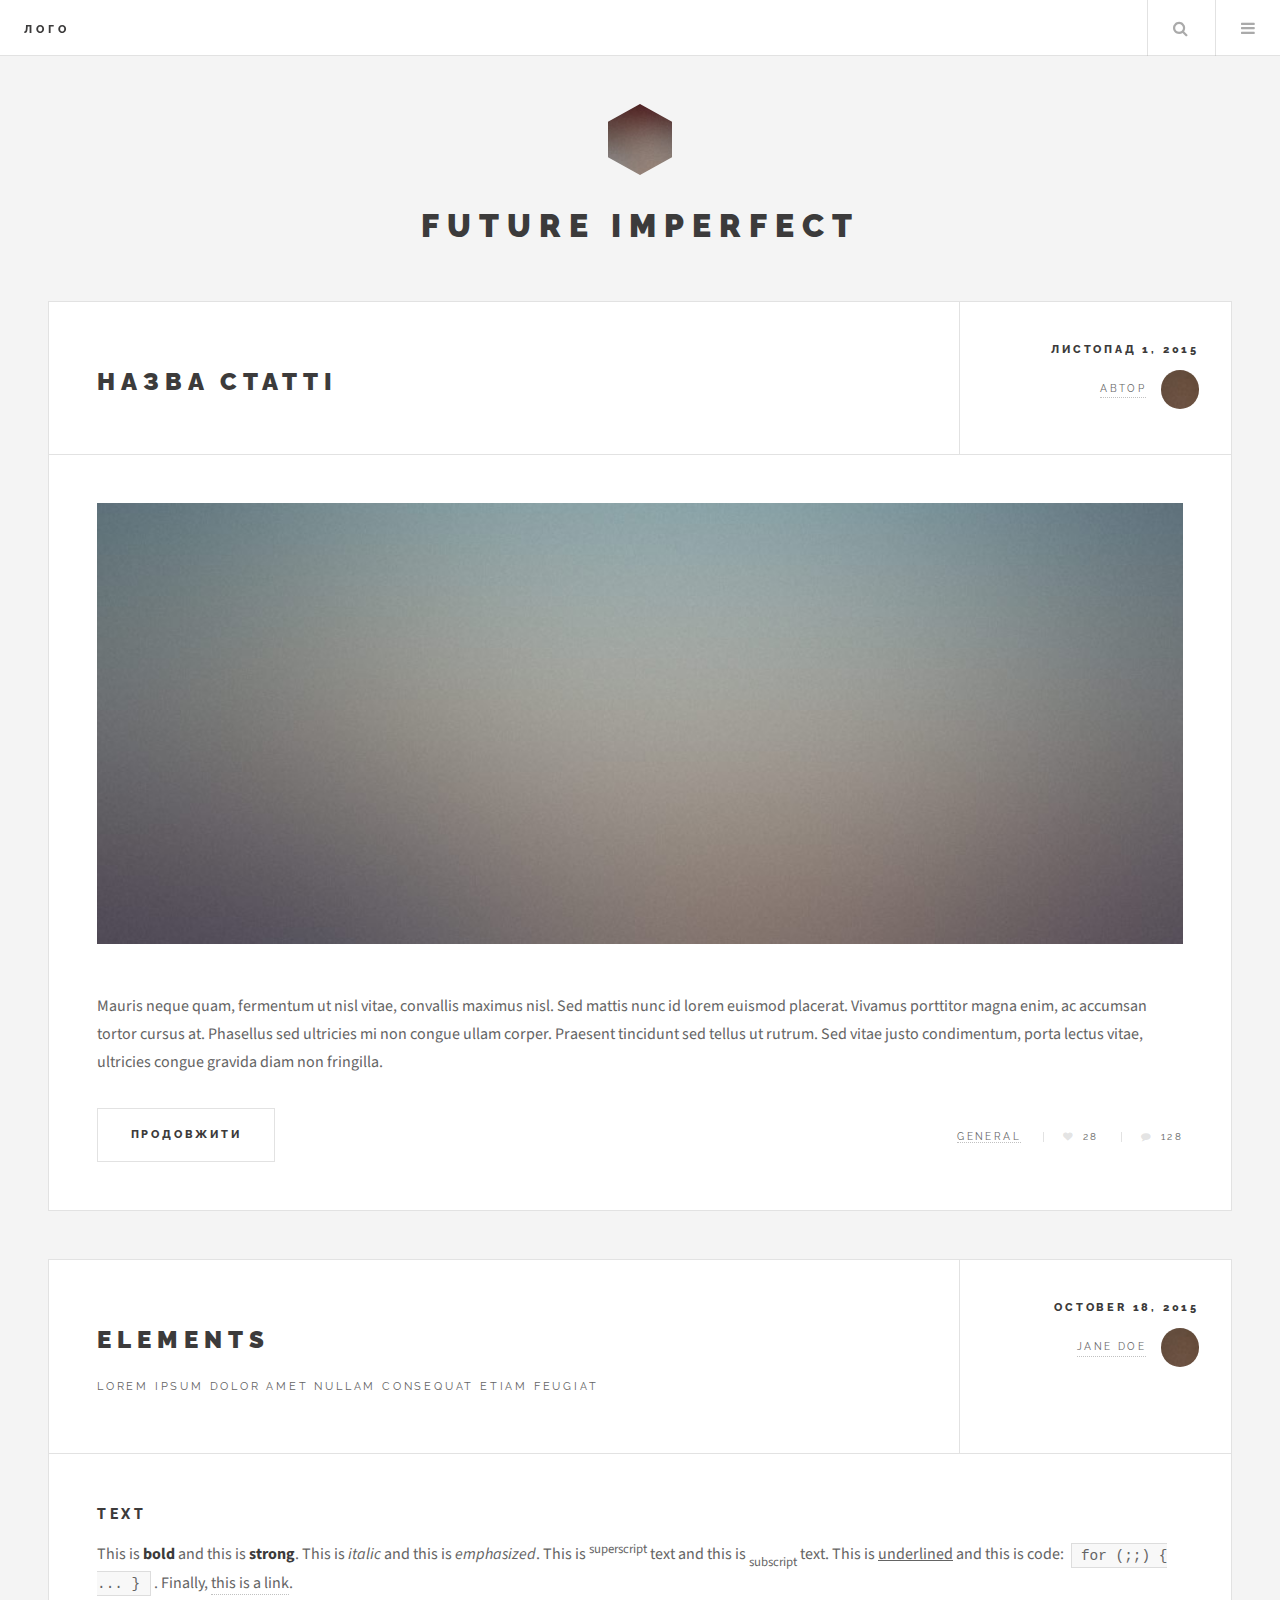
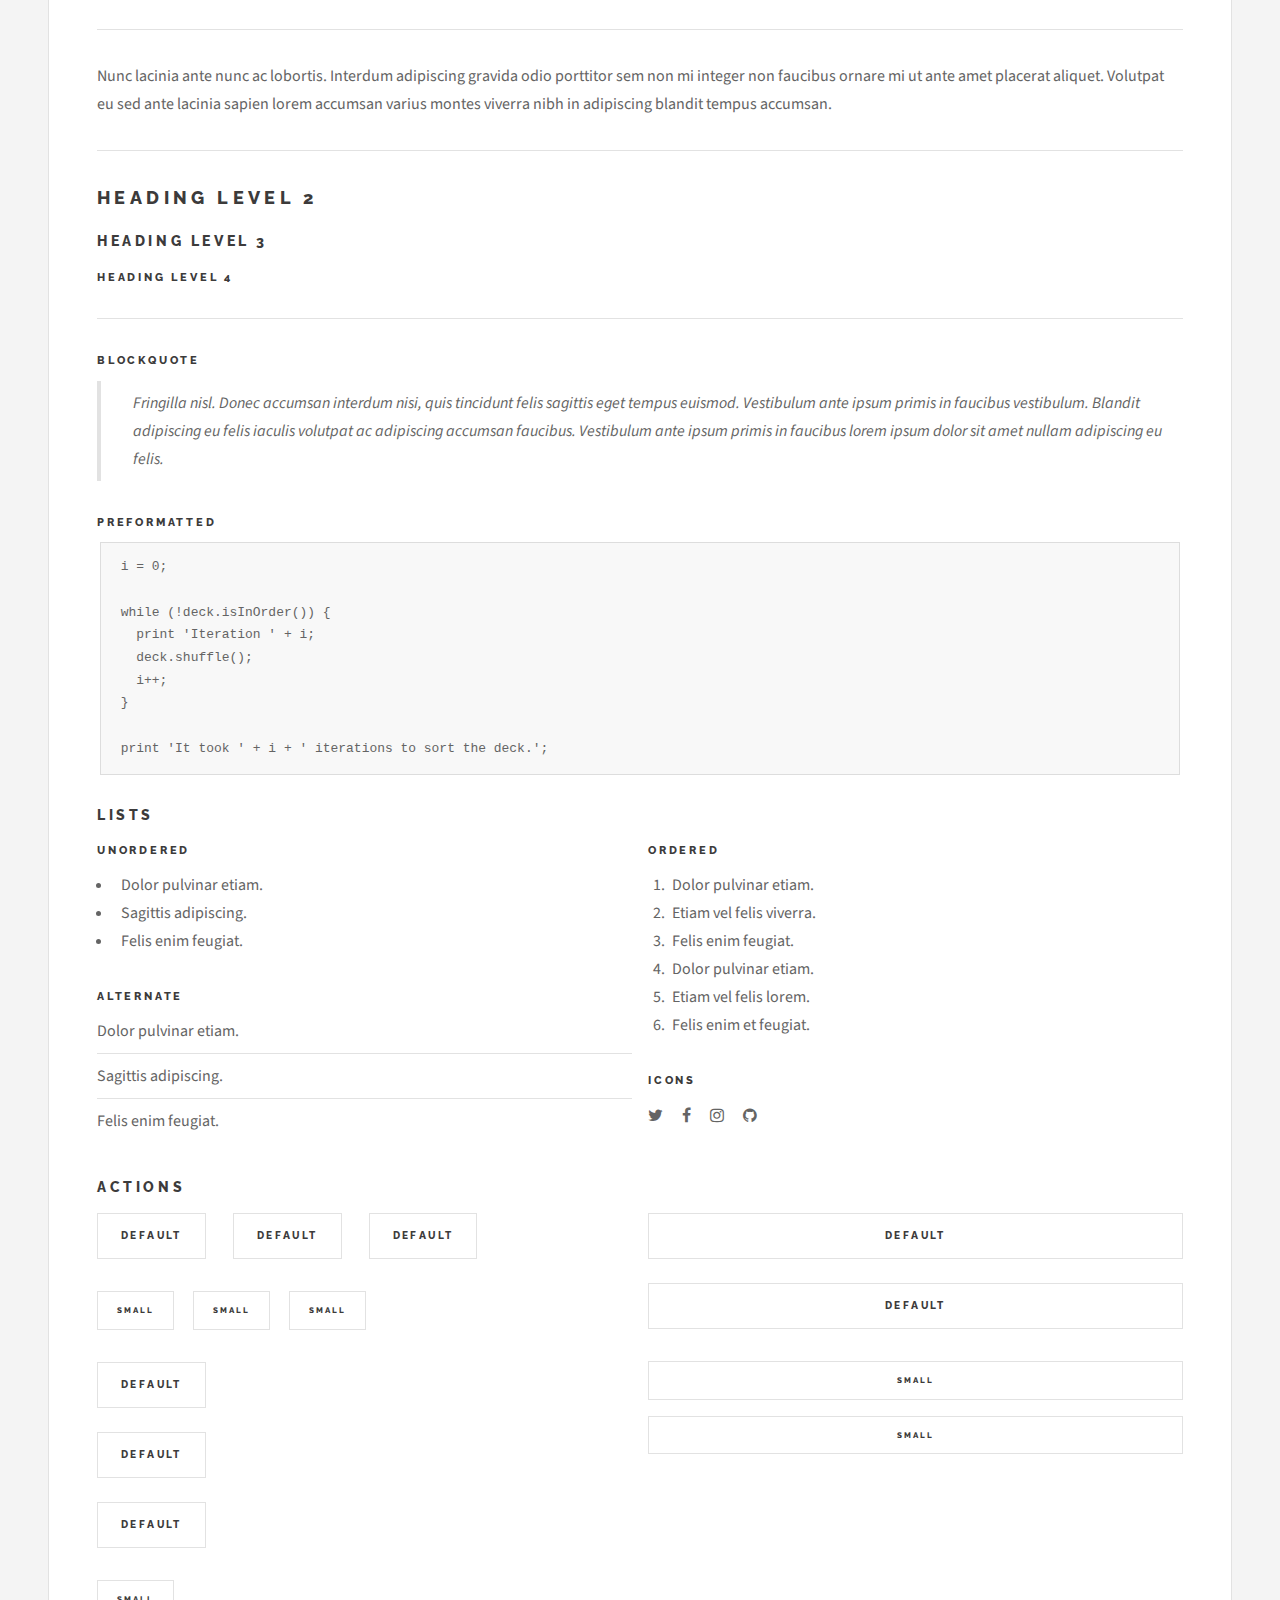
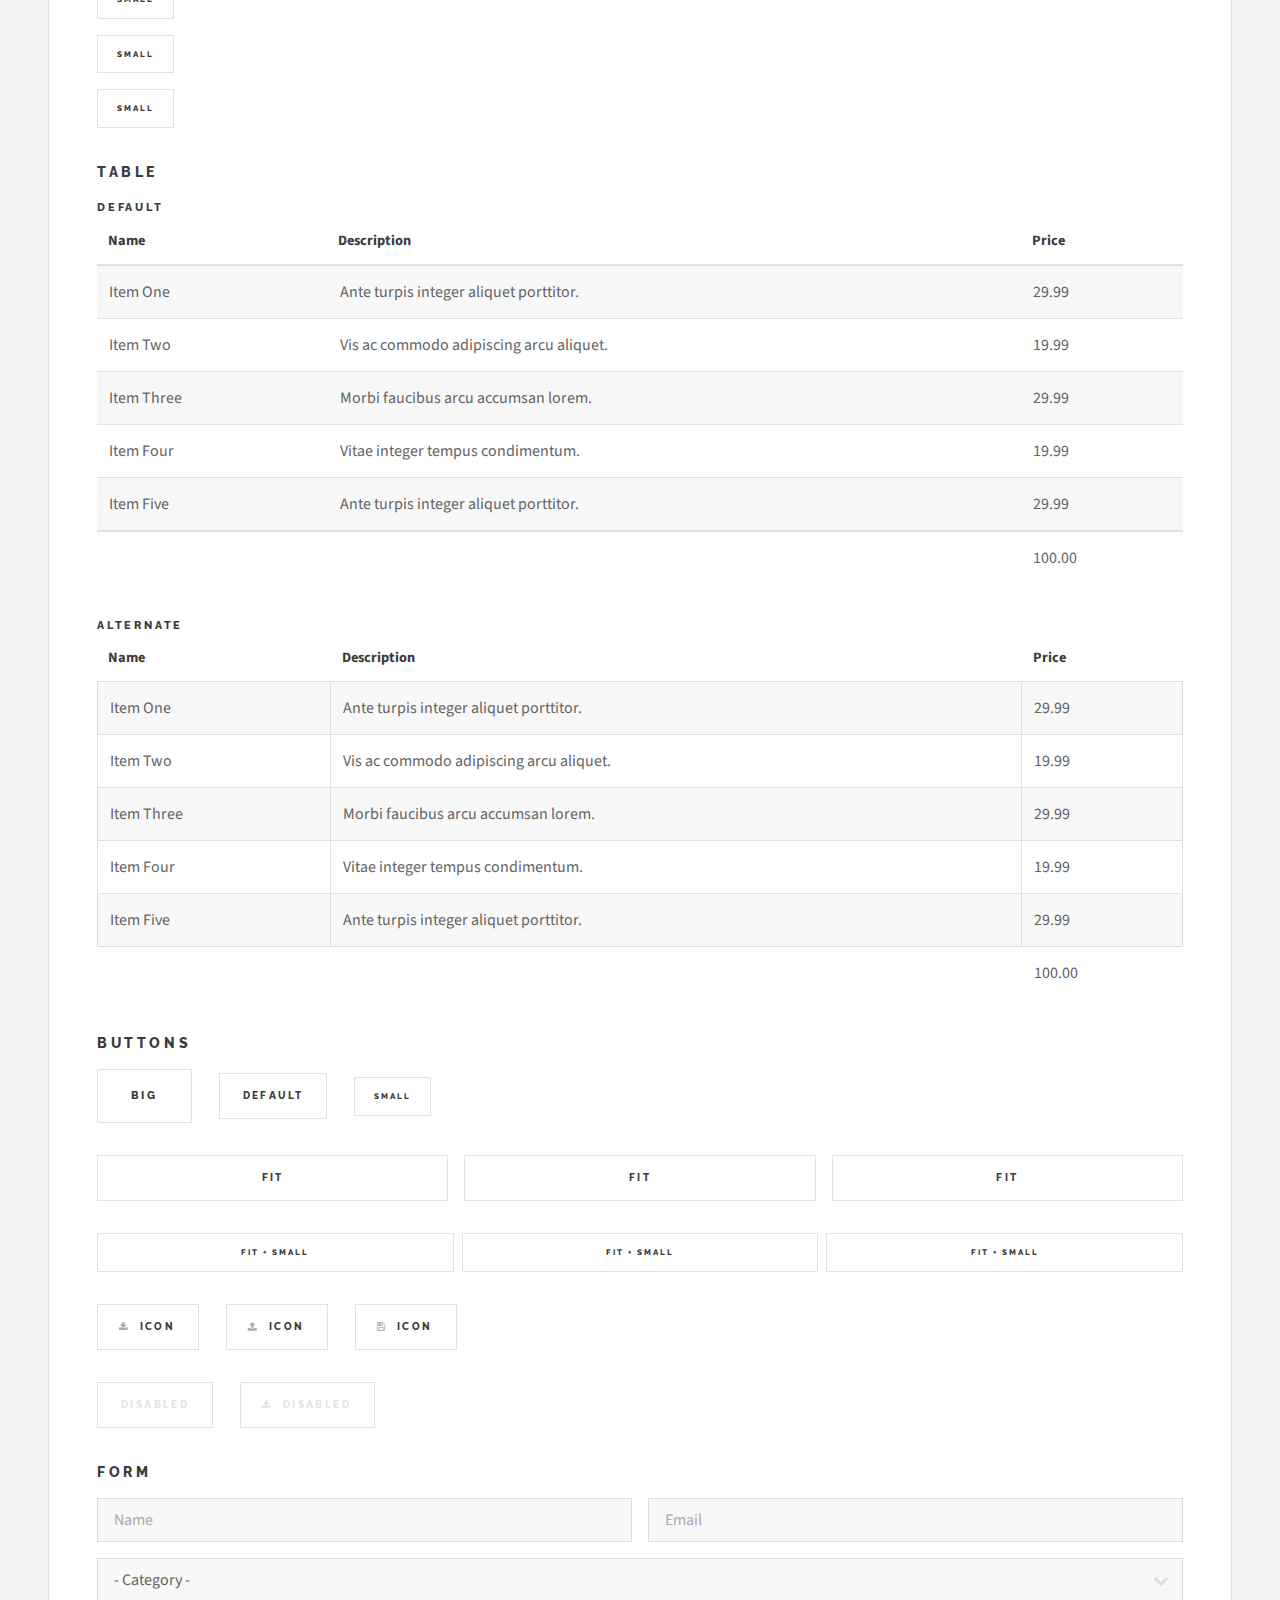
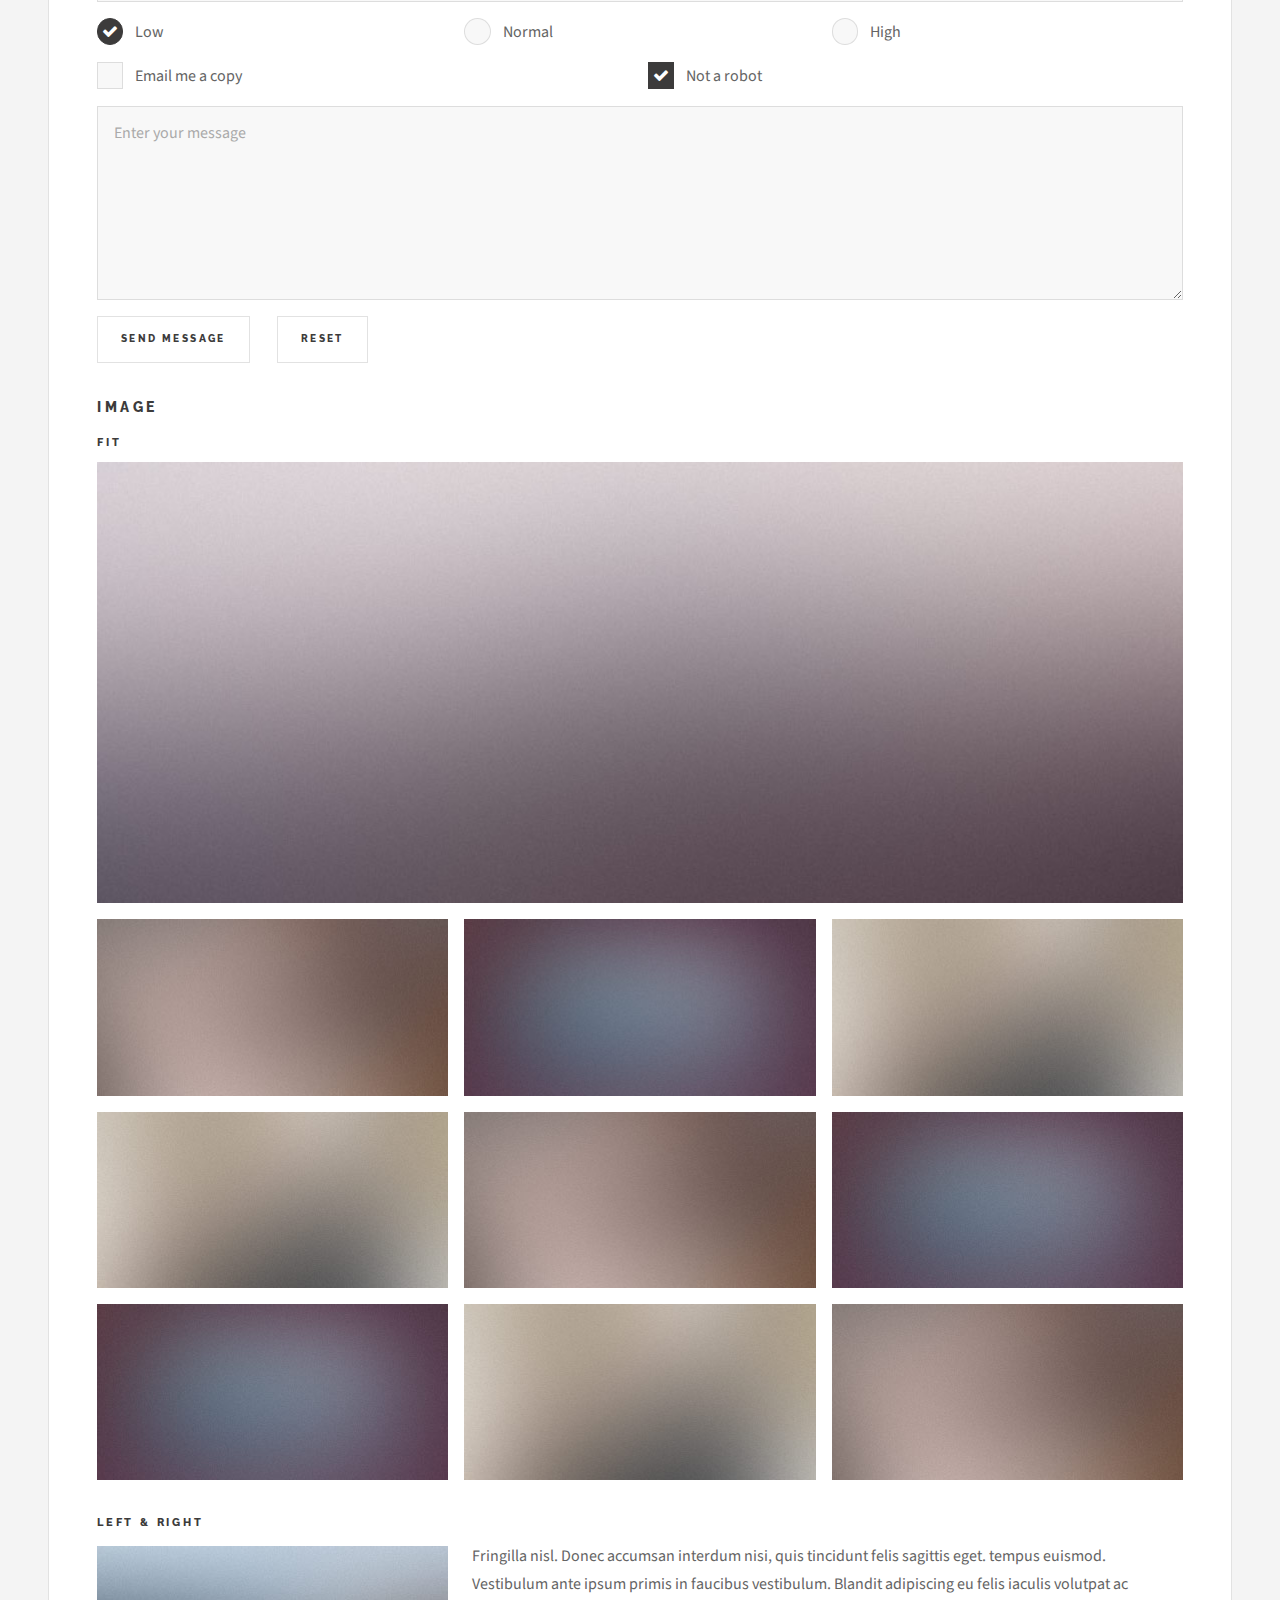
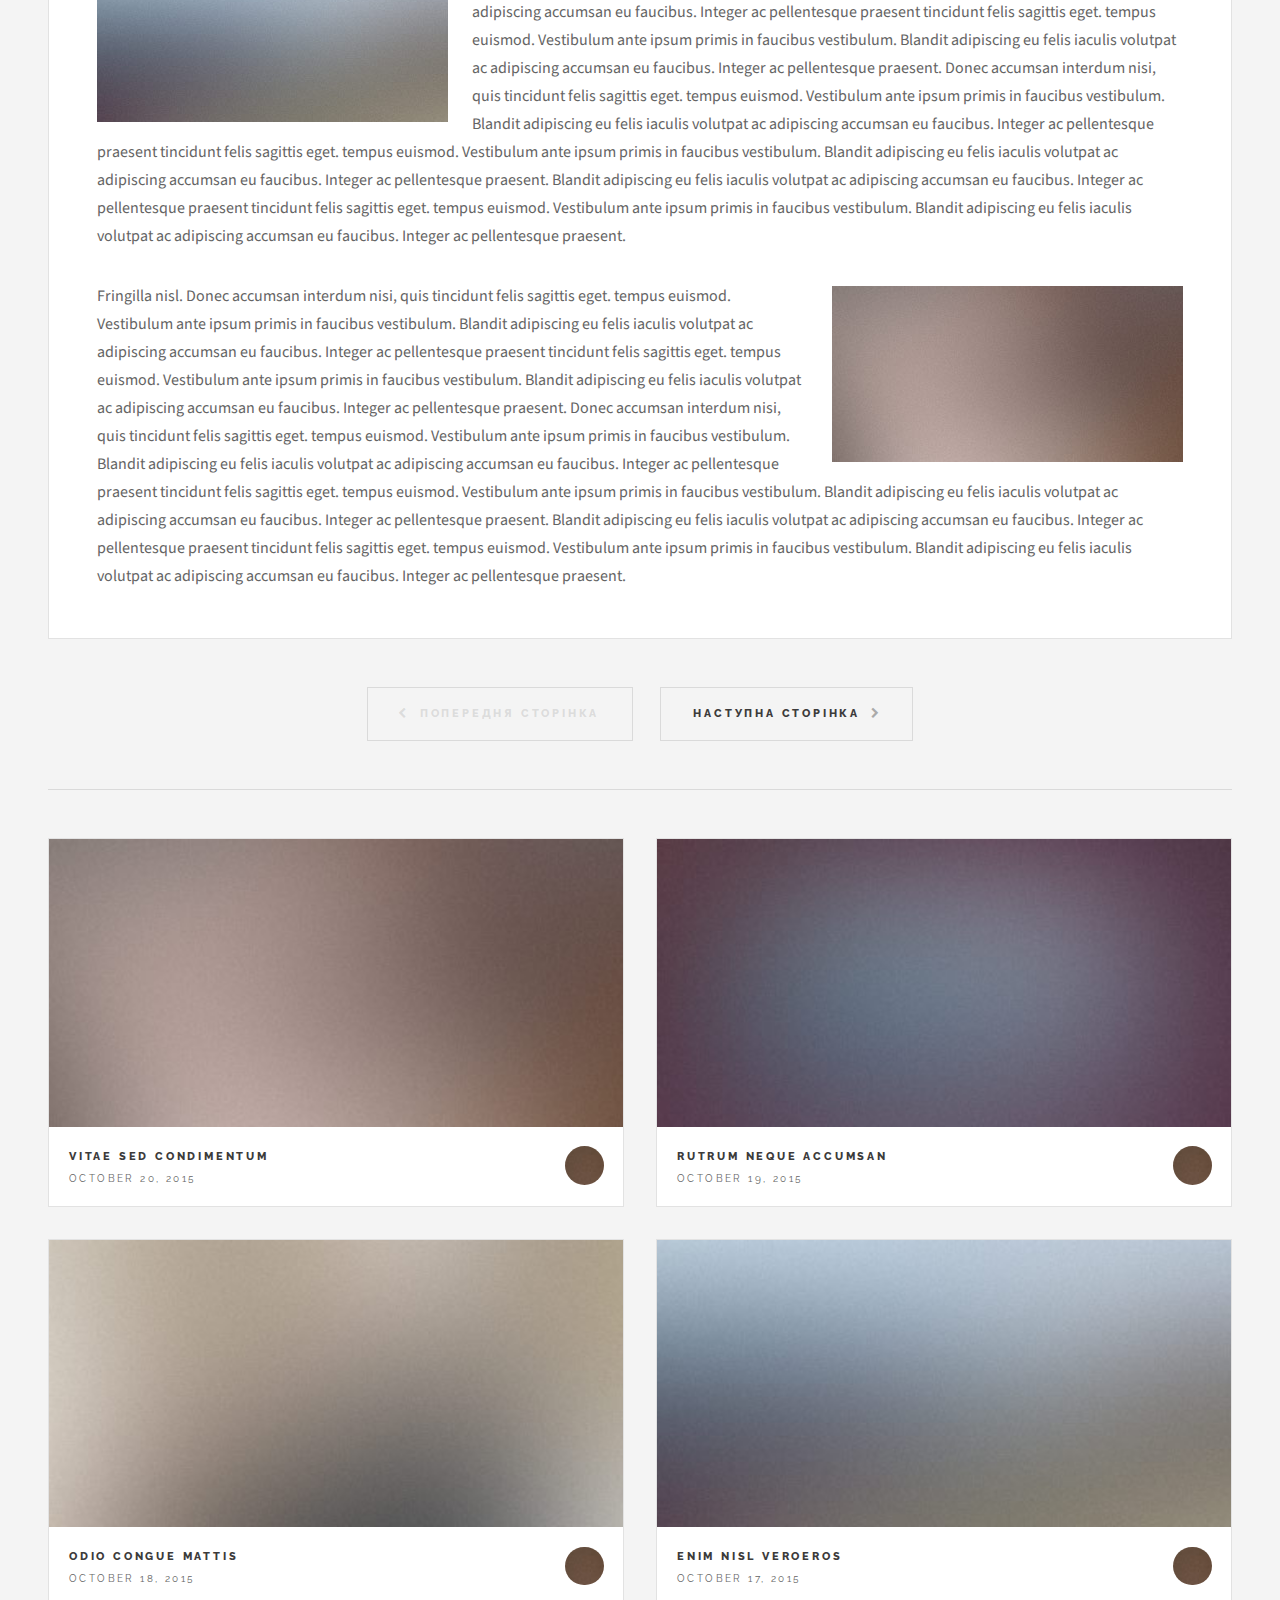
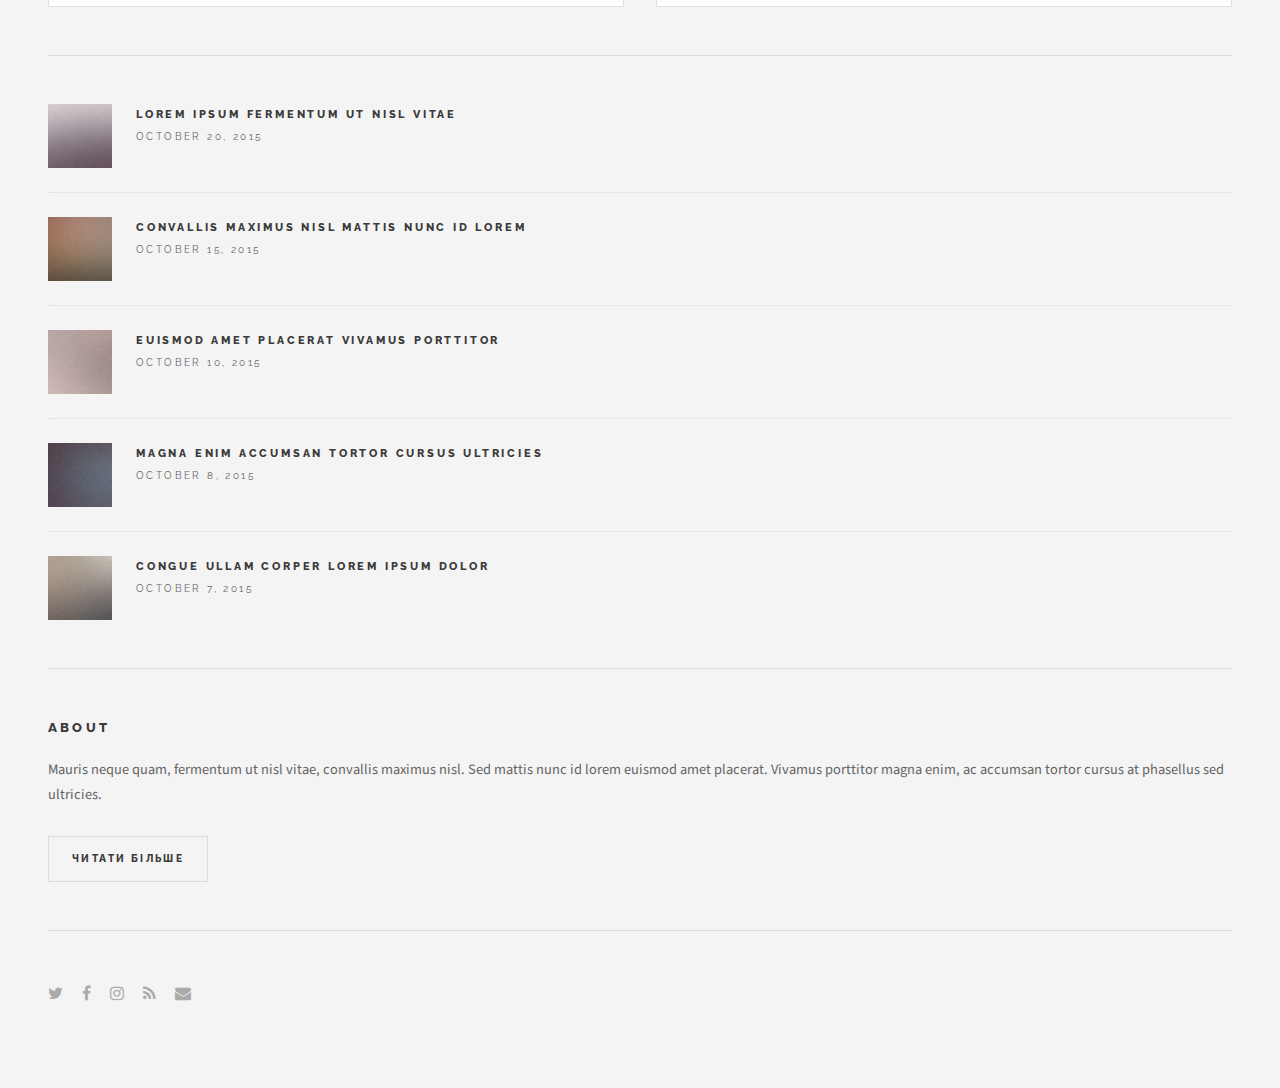
==== index.html @ f57db843 "Initial commit" ====
<!DOCTYPE HTML>
<html>
<head>
    <title>Future Imperfect by HTML5 UP</title>
    <meta charset="utf-8"/>
    <meta name="viewport" content="width=device-width, initial-scale=1"/>
    <!--[if lte IE 8]>
    <script src="assets/js/ie/html5shiv.js"></script><![endif]-->
    <link rel="stylesheet" href="assets/css/main.css"/>
    <!--[if lte IE 9]>
    <link rel="stylesheet" href="assets/css/ie9.css"/><![endif]-->
    <!--[if lte IE 8]>
    <link rel="stylesheet" href="assets/css/ie8.css"/><![endif]-->
    <style>
        .cbalink {
            display: none;
        }
    </style>
</head>
<body>

<!-- Wrapper -->
<div id="wrapper">

    <!-- Header -->
    <header id="header">
        <h1><a href="/">Лого</a></h1>
        <nav class="main">
            <ul>
                <li class="search">
                    <a class="fa-search" href="#search">Пошук</a>
                    <form id="search" method="get" action="#">
                        <input type="text" name="query" placeholder="Пошук"/>
                    </form>
                </li>
                <li class="menu">
                    <a class="fa-bars" href="#menu">Menu</a>
                </li>
            </ul>
        </nav>
    </header>

    <!-- Menu -->
    <section id="menu">

        <!-- Search -->
        <section>
            <form class="search" method="get" action="#">
                <input type="text" name="query" placeholder="Пошук"/>
            </form>
        </section>

        <!-- Links -->
        <section>
            <h3>Вхід</h3>
            <form method="post" action="#">
                <div class="row uniform">
                    <div class="12u$">
                        <input type="text" name="login" id="login" value="" placeholder="Логін"/>
                    </div>
                    <div class="12u$">
                        <input type="email" name="password" id="password" value="" placeholder="Пароль"/>
                    </div>
                    <div class="12u$">
                        <ul class="actions vertical">
                            <li><a href="#" class="button big fit">Увійти</a></li>
                        </ul>
                    </div>
                </div>
            </form>
        </section>

    </section>

    <!-- Main -->
    <div id="main">

        <!-- Post -->
        <article class="post">
            <header>
                <div class="title">
                    <h2><a href="#">Назва статті</a></h2>
                </div>
                <div class="meta">
                    <time class="published" datetime="2015-11-01">Листопад 1, 2015</time>
                    <a href="#" class="author"><span class="name">Автор</span><img src="images/avatar.jpg" alt=""/></a>
                </div>
            </header>
            <a href="#" class="image featured"><img src="images/pic01.jpg" alt=""/></a>
            <p>Mauris neque quam, fermentum ut nisl vitae, convallis maximus nisl. Sed mattis nunc id lorem euismod
                placerat. Vivamus porttitor magna enim, ac accumsan tortor cursus at. Phasellus sed ultricies mi non
                congue ullam corper. Praesent tincidunt sed tellus ut rutrum. Sed vitae justo condimentum, porta lectus
                vitae, ultricies congue gravida diam non fringilla.</p>
            <footer>
                <ul class="actions">
                    <li><a href="#" class="button big">Продовжити</a></li>
                </ul>
                <ul class="stats">
                    <li><a href="#">General</a></li>
                    <li><a href="#" class="icon fa-heart">28</a></li>
                    <li><a href="#" class="icon fa-comment">128</a></li>
                </ul>
            </footer>
        </article>

        <!-- Post -->
        <article class="post">
            <header>
                <div class="title">
                    <h2><a href="#">Elements</a></h2>
                    <p>Lorem ipsum dolor amet nullam consequat etiam feugiat</p>
                </div>
                <div class="meta">
                    <time class="published" datetime="2015-10-18">October 18, 2015</time>
                    <a href="#" class="author"><span class="name">Jane Doe</span><img src="images/avatar.jpg"
                                                                                      alt=""/></a>
                </div>
            </header>

            <section>
                <h3>Text</h3>
                <p>This is <b>bold</b> and this is <strong>strong</strong>. This is <i>italic</i> and this is <em>emphasized</em>.
                    This is <sup>superscript</sup> text and this is <sub>subscript</sub> text.
                    This is <u>underlined</u> and this is code: <code>for (;;) { ... }</code>. Finally, <a href="#">this
                        is a link</a>.</p>
                <hr/>
                <p>Nunc lacinia ante nunc ac lobortis. Interdum adipiscing gravida odio porttitor sem non mi integer non
                    faucibus ornare mi ut ante amet placerat aliquet. Volutpat eu sed ante lacinia sapien lorem accumsan
                    varius montes viverra nibh in adipiscing blandit tempus accumsan.</p>
                <hr/>
                <h2>Heading Level 2</h2>
                <h3>Heading Level 3</h3>
                <h4>Heading Level 4</h4>
                <hr/>
                <h4>Blockquote</h4>
                <blockquote>Fringilla nisl. Donec accumsan interdum nisi, quis tincidunt felis sagittis eget tempus
                    euismod. Vestibulum ante ipsum primis in faucibus vestibulum. Blandit adipiscing eu felis iaculis
                    volutpat ac adipiscing accumsan faucibus. Vestibulum ante ipsum primis in faucibus lorem ipsum dolor
                    sit amet nullam adipiscing eu felis.
                </blockquote>
                <h4>Preformatted</h4>
                <pre><code>i = 0;

while (!deck.isInOrder()) {
  print 'Iteration ' + i;
  deck.shuffle();
  i++;
}

print 'It took ' + i + ' iterations to sort the deck.';</code></pre>
            </section>

            <section>
                <h3>Lists</h3>
                <div class="row">
                    <div class="6u 12u$(medium)">
                        <h4>Unordered</h4>
                        <ul>
                            <li>Dolor pulvinar etiam.</li>
                            <li>Sagittis adipiscing.</li>
                            <li>Felis enim feugiat.</li>
                        </ul>
                        <h4>Alternate</h4>
                        <ul class="alt">
                            <li>Dolor pulvinar etiam.</li>
                            <li>Sagittis adipiscing.</li>
                            <li>Felis enim feugiat.</li>
                        </ul>
                    </div>
                    <div class="6u$ 12u$(medium)">
                        <h4>Ordered</h4>
                        <ol>
                            <li>Dolor pulvinar etiam.</li>
                            <li>Etiam vel felis viverra.</li>
                            <li>Felis enim feugiat.</li>
                            <li>Dolor pulvinar etiam.</li>
                            <li>Etiam vel felis lorem.</li>
                            <li>Felis enim et feugiat.</li>
                        </ol>
                        <h4>Icons</h4>
                        <ul class="icons">
                            <li><a href="#" class="icon fa-twitter"><span class="label">Twitter</span></a></li>
                            <li><a href="#" class="icon fa-facebook"><span class="label">Facebook</span></a></li>
                            <li><a href="#" class="icon fa-instagram"><span class="label">Instagram</span></a></li>
                            <li><a href="#" class="icon fa-github"><span class="label">Github</span></a></li>
                        </ul>
                    </div>
                </div>
                <h3>Actions</h3>
                <div class="row">
                    <div class="6u 12u$(medium)">
                        <ul class="actions">
                            <li><a href="#" class="button">Default</a></li>
                            <li><a href="#" class="button">Default</a></li>
                            <li><a href="#" class="button">Default</a></li>
                        </ul>
                        <ul class="actions small">
                            <li><a href="#" class="button small">Small</a></li>
                            <li><a href="#" class="button small">Small</a></li>
                            <li><a href="#" class="button small">Small</a></li>
                        </ul>
                        <ul class="actions vertical">
                            <li><a href="#" class="button">Default</a></li>
                            <li><a href="#" class="button">Default</a></li>
                            <li><a href="#" class="button">Default</a></li>
                        </ul>
                        <ul class="actions vertical small">
                            <li><a href="#" class="button small">Small</a></li>
                            <li><a href="#" class="button small">Small</a></li>
                            <li><a href="#" class="button small">Small</a></li>
                        </ul>
                    </div>
                    <div class="6u 12u$(medium)">
                        <ul class="actions vertical">
                            <li><a href="#" class="button fit">Default</a></li>
                            <li><a href="#" class="button fit">Default</a></li>
                        </ul>
                        <ul class="actions vertical small">
                            <li><a href="#" class="button small fit">Small</a></li>
                            <li><a href="#" class="button small fit">Small</a></li>
                        </ul>
                    </div>
                </div>
            </section>

            <section>
                <h3>Table</h3>
                <h4>Default</h4>
                <div class="table-wrapper">
                    <table>
                        <thead>
                        <tr>
                            <th>Name</th>
                            <th>Description</th>
                            <th>Price</th>
                        </tr>
                        </thead>
                        <tbody>
                        <tr>
                            <td>Item One</td>
                            <td>Ante turpis integer aliquet porttitor.</td>
                            <td>29.99</td>
                        </tr>
                        <tr>
                            <td>Item Two</td>
                            <td>Vis ac commodo adipiscing arcu aliquet.</td>
                            <td>19.99</td>
                        </tr>
                        <tr>
                            <td>Item Three</td>
                            <td> Morbi faucibus arcu accumsan lorem.</td>
                            <td>29.99</td>
                        </tr>
                        <tr>
                            <td>Item Four</td>
                            <td>Vitae integer tempus condimentum.</td>
                            <td>19.99</td>
                        </tr>
                        <tr>
                            <td>Item Five</td>
                            <td>Ante turpis integer aliquet porttitor.</td>
                            <td>29.99</td>
                        </tr>
                        </tbody>
                        <tfoot>
                        <tr>
                            <td colspan="2"></td>
                            <td>100.00</td>
                        </tr>
                        </tfoot>
                    </table>
                </div>

                <h4>Alternate</h4>
                <div class="table-wrapper">
                    <table class="alt">
                        <thead>
                        <tr>
                            <th>Name</th>
                            <th>Description</th>
                            <th>Price</th>
                        </tr>
                        </thead>
                        <tbody>
                        <tr>
                            <td>Item One</td>
                            <td>Ante turpis integer aliquet porttitor.</td>
                            <td>29.99</td>
                        </tr>
                        <tr>
                            <td>Item Two</td>
                            <td>Vis ac commodo adipiscing arcu aliquet.</td>
                            <td>19.99</td>
                        </tr>
                        <tr>
                            <td>Item Three</td>
                            <td> Morbi faucibus arcu accumsan lorem.</td>
                            <td>29.99</td>
                        </tr>
                        <tr>
                            <td>Item Four</td>
                            <td>Vitae integer tempus condimentum.</td>
                            <td>19.99</td>
                        </tr>
                        <tr>
                            <td>Item Five</td>
                            <td>Ante turpis integer aliquet porttitor.</td>
                            <td>29.99</td>
                        </tr>
                        </tbody>
                        <tfoot>
                        <tr>
                            <td colspan="2"></td>
                            <td>100.00</td>
                        </tr>
                        </tfoot>
                    </table>
                </div>
            </section>

            <section>
                <h3>Buttons</h3>
                <ul class="actions">
                    <li><a href="#" class="button big">Big</a></li>
                    <li><a href="#" class="button">Default</a></li>
                    <li><a href="#" class="button small">Small</a></li>
                </ul>
                <ul class="actions fit">
                    <li><a href="#" class="button fit">Fit</a></li>
                    <li><a href="#" class="button fit">Fit</a></li>
                    <li><a href="#" class="button fit">Fit</a></li>
                </ul>
                <ul class="actions fit small">
                    <li><a href="#" class="button fit small">Fit + Small</a></li>
                    <li><a href="#" class="button fit small">Fit + Small</a></li>
                    <li><a href="#" class="button fit small">Fit + Small</a></li>
                </ul>
                <ul class="actions">
                    <li><a href="#" class="button icon fa-download">Icon</a></li>
                    <li><a href="#" class="button icon fa-upload">Icon</a></li>
                    <li><a href="#" class="button icon fa-save">Icon</a></li>
                </ul>
                <ul class="actions">
                    <li><span class="button disabled">Disabled</span></li>
                    <li><span class="button disabled icon fa-download">Disabled</span></li>
                </ul>
            </section>

            <section>
                <h3>Form</h3>
                <form method="post" action="#">
                    <div class="row uniform">
                        <div class="6u 12u$(xsmall)">
                            <input type="text" name="demo-name" id="demo-name" value="" placeholder="Name"/>
                        </div>
                        <div class="6u$ 12u$(xsmall)">
                            <input type="email" name="demo-email" id="demo-email" value="" placeholder="Email"/>
                        </div>
                        <div class="12u$">
                            <div class="select-wrapper">
                                <select name="demo-category" id="demo-category">
                                    <option value="">- Category -</option>
                                    <option value="1">Manufacturing</option>
                                    <option value="1">Shipping</option>
                                    <option value="1">Administration</option>
                                    <option value="1">Human Resources</option>
                                </select>
                            </div>
                        </div>
                        <div class="4u 12u$(small)">
                            <input type="radio" id="demo-priority-low" name="demo-priority" checked>
                            <label for="demo-priority-low">Low</label>
                        </div>
                        <div class="4u 12u$(small)">
                            <input type="radio" id="demo-priority-normal" name="demo-priority">
                            <label for="demo-priority-normal">Normal</label>
                        </div>
                        <div class="4u$ 12u$(small)">
                            <input type="radio" id="demo-priority-high" name="demo-priority">
                            <label for="demo-priority-high">High</label>
                        </div>
                        <div class="6u 12u$(small)">
                            <input type="checkbox" id="demo-copy" name="demo-copy">
                            <label for="demo-copy">Email me a copy</label>
                        </div>
                        <div class="6u$ 12u$(small)">
                            <input type="checkbox" id="demo-human" name="demo-human" checked>
                            <label for="demo-human">Not a robot</label>
                        </div>
                        <div class="12u$">
                            <textarea name="demo-message" id="demo-message" placeholder="Enter your message"
                                      rows="6"></textarea>
                        </div>
                        <div class="12u$">
                            <ul class="actions">
                                <li><input type="submit" value="Send Message"/></li>
                                <li><input type="reset" value="Reset"/></li>
                            </ul>
                        </div>
                    </div>
                </form>
            </section>

            <section>
                <h3>Image</h3>
                <h4>Fit</h4>
                <div class="box alt">
                    <div class="row uniform">
                        <div class="12u$"><span class="image fit"><img src="images/pic02.jpg" alt=""/></span></div>
                        <div class="4u"><span class="image fit"><img src="images/pic04.jpg" alt=""/></span></div>
                        <div class="4u"><span class="image fit"><img src="images/pic05.jpg" alt=""/></span></div>
                        <div class="4u$"><span class="image fit"><img src="images/pic06.jpg" alt=""/></span></div>
                        <div class="4u"><span class="image fit"><img src="images/pic06.jpg" alt=""/></span></div>
                        <div class="4u"><span class="image fit"><img src="images/pic04.jpg" alt=""/></span></div>
                        <div class="4u$"><span class="image fit"><img src="images/pic05.jpg" alt=""/></span></div>
                        <div class="4u"><span class="image fit"><img src="images/pic05.jpg" alt=""/></span></div>
                        <div class="4u"><span class="image fit"><img src="images/pic06.jpg" alt=""/></span></div>
                        <div class="4u$"><span class="image fit"><img src="images/pic04.jpg" alt=""/></span></div>
                    </div>
                </div>
                <h4>Left &amp; Right</h4>
                <p><span class="image left"><img src="images/pic07.jpg" alt=""/></span>Fringilla nisl. Donec accumsan
                    interdum nisi, quis tincidunt felis sagittis eget. tempus euismod. Vestibulum ante ipsum primis in
                    faucibus vestibulum. Blandit adipiscing eu felis iaculis volutpat ac adipiscing accumsan eu
                    faucibus. Integer ac pellentesque praesent tincidunt felis sagittis eget. tempus euismod. Vestibulum
                    ante ipsum primis in faucibus vestibulum. Blandit adipiscing eu felis iaculis volutpat ac adipiscing
                    accumsan eu faucibus. Integer ac pellentesque praesent. Donec accumsan interdum nisi, quis tincidunt
                    felis sagittis eget. tempus euismod. Vestibulum ante ipsum primis in faucibus vestibulum. Blandit
                    adipiscing eu felis iaculis volutpat ac adipiscing accumsan eu faucibus. Integer ac pellentesque
                    praesent tincidunt felis sagittis eget. tempus euismod. Vestibulum ante ipsum primis in faucibus
                    vestibulum. Blandit adipiscing eu felis iaculis volutpat ac adipiscing accumsan eu faucibus. Integer
                    ac pellentesque praesent. Blandit adipiscing eu felis iaculis volutpat ac adipiscing accumsan eu
                    faucibus. Integer ac pellentesque praesent tincidunt felis sagittis eget. tempus euismod. Vestibulum
                    ante ipsum primis in faucibus vestibulum. Blandit adipiscing eu felis iaculis volutpat ac adipiscing
                    accumsan eu faucibus. Integer ac pellentesque praesent.</p>
                <p><span class="image right"><img src="images/pic04.jpg" alt=""/></span>Fringilla nisl. Donec accumsan
                    interdum nisi, quis tincidunt felis sagittis eget. tempus euismod. Vestibulum ante ipsum primis in
                    faucibus vestibulum. Blandit adipiscing eu felis iaculis volutpat ac adipiscing accumsan eu
                    faucibus. Integer ac pellentesque praesent tincidunt felis sagittis eget. tempus euismod. Vestibulum
                    ante ipsum primis in faucibus vestibulum. Blandit adipiscing eu felis iaculis volutpat ac adipiscing
                    accumsan eu faucibus. Integer ac pellentesque praesent. Donec accumsan interdum nisi, quis tincidunt
                    felis sagittis eget. tempus euismod. Vestibulum ante ipsum primis in faucibus vestibulum. Blandit
                    adipiscing eu felis iaculis volutpat ac adipiscing accumsan eu faucibus. Integer ac pellentesque
                    praesent tincidunt felis sagittis eget. tempus euismod. Vestibulum ante ipsum primis in faucibus
                    vestibulum. Blandit adipiscing eu felis iaculis volutpat ac adipiscing accumsan eu faucibus. Integer
                    ac pellentesque praesent. Blandit adipiscing eu felis iaculis volutpat ac adipiscing accumsan eu
                    faucibus. Integer ac pellentesque praesent tincidunt felis sagittis eget. tempus euismod. Vestibulum
                    ante ipsum primis in faucibus vestibulum. Blandit adipiscing eu felis iaculis volutpat ac adipiscing
                    accumsan eu faucibus. Integer ac pellentesque praesent.</p>
            </section>

        </article>

        <!-- Pagination -->
        <ul class="actions pagination">
            <li><a href="" class="disabled button big previous">Попередня сторінка</a></li>
            <li><a href="#" class="button big next">Наступна сторінка</a></li>
        </ul>

    </div>

    <!-- Sidebar -->
    <section id="sidebar">

        <!-- Intro -->
        <section id="intro">
            <a href="#" class="logo"><img src="images/logo.jpg" alt=""/></a>
            <header>
                <h2>Future Imperfect</h2>
            </header>
        </section>

        <!-- Mini Posts -->
        <section>
            <div class="mini-posts">

                <!-- Mini Post -->
                <article class="mini-post">
                    <header>
                        <h3><a href="#">Vitae sed condimentum</a></h3>
                        <time class="published" datetime="2015-10-20">October 20, 2015</time>
                        <a href="#" class="author"><img src="images/avatar.jpg" alt=""/></a>
                    </header>
                    <a href="#" class="image"><img src="images/pic04.jpg" alt=""/></a>
                </article>

                <!-- Mini Post -->
                <article class="mini-post">
                    <header>
                        <h3><a href="#">Rutrum neque accumsan</a></h3>
                        <time class="published" datetime="2015-10-19">October 19, 2015</time>
                        <a href="#" class="author"><img src="images/avatar.jpg" alt=""/></a>
                    </header>
                    <a href="#" class="image"><img src="images/pic05.jpg" alt=""/></a>
                </article>

                <!-- Mini Post -->
                <article class="mini-post">
                    <header>
                        <h3><a href="#">Odio congue mattis</a></h3>
                        <time class="published" datetime="2015-10-18">October 18, 2015</time>
                        <a href="#" class="author"><img src="images/avatar.jpg" alt=""/></a>
                    </header>
                    <a href="#" class="image"><img src="images/pic06.jpg" alt=""/></a>
                </article>

                <!-- Mini Post -->
                <article class="mini-post">
                    <header>
                        <h3><a href="#">Enim nisl veroeros</a></h3>
                        <time class="published" datetime="2015-10-17">October 17, 2015</time>
                        <a href="#" class="author"><img src="images/avatar.jpg" alt=""/></a>
                    </header>
                    <a href="#" class="image"><img src="images/pic07.jpg" alt=""/></a>
                </article>

            </div>
        </section>

        <!-- Posts List -->
        <section>
            <ul class="posts">
                <li>
                    <article>
                        <header>
                            <h3><a href="#">Lorem ipsum fermentum ut nisl vitae</a></h3>
                            <time class="published" datetime="2015-10-20">October 20, 2015</time>
                        </header>
                        <a href="#" class="image"><img src="images/pic08.jpg" alt=""/></a>
                    </article>
                </li>
                <li>
                    <article>
                        <header>
                            <h3><a href="#">Convallis maximus nisl mattis nunc id lorem</a></h3>
                            <time class="published" datetime="2015-10-15">October 15, 2015</time>
                        </header>
                        <a href="#" class="image"><img src="images/pic09.jpg" alt=""/></a>
                    </article>
                </li>
                <li>
                    <article>
                        <header>
                            <h3><a href="#">Euismod amet placerat vivamus porttitor</a></h3>
                            <time class="published" datetime="2015-10-10">October 10, 2015</time>
                        </header>
                        <a href="#" class="image"><img src="images/pic10.jpg" alt=""/></a>
                    </article>
                </li>
                <li>
                    <article>
                        <header>
                            <h3><a href="#">Magna enim accumsan tortor cursus ultricies</a></h3>
                            <time class="published" datetime="2015-10-08">October 8, 2015</time>
                        </header>
                        <a href="#" class="image"><img src="images/pic11.jpg" alt=""/></a>
                    </article>
                </li>
                <li>
                    <article>
                        <header>
                            <h3><a href="#">Congue ullam corper lorem ipsum dolor</a></h3>
                            <time class="published" datetime="2015-10-06">October 7, 2015</time>
                        </header>
                        <a href="#" class="image"><img src="images/pic12.jpg" alt=""/></a>
                    </article>
                </li>
            </ul>
        </section>

        <!-- About -->
        <section class="blurb">
            <h2>About</h2>
            <p>Mauris neque quam, fermentum ut nisl vitae, convallis maximus nisl. Sed mattis nunc id lorem euismod amet
                placerat. Vivamus porttitor magna enim, ac accumsan tortor cursus at phasellus sed ultricies.</p>
            <ul class="actions">
                <li><a href="#" class="button">Читати більше</a></li>
            </ul>
        </section>

        <!-- Footer -->
        <section id="footer">
            <ul class="icons">
                <li><a href="#" class="fa-twitter"><span class="label">Twitter</span></a></li>
                <li><a href="#" class="fa-facebook"><span class="label">Facebook</span></a></li>
                <li><a href="#" class="fa-instagram"><span class="label">Instagram</span></a></li>
                <li><a href="#" class="fa-rss"><span class="label">RSS</span></a></li>
                <li><a href="#" class="fa-envelope"><span class="label">Email</span></a></li>
            </ul>
        </section>

    </section>

</div>

<!-- Scripts -->
<script src="assets/js/jquery.min.js"></script>
<script src="assets/js/skel.min.js"></script>
<script src="assets/js/util.js"></script>
<!--[if lte IE 8]>
<script src="assets/js/ie/respond.min.js"></script><![endif]-->
<script src="assets/js/main.js"></script>

</body>
</html>
---- assets/css/main.css ----
@import url(font-awesome.min.css);
@import url("https://fonts.googleapis.com/css?family=Source+Sans+Pro:400,700|Raleway:400,800,900");

/*
	Future Imperfect by HTML5 UP
	html5up.net | @ajlkn
	Free for personal and commercial use under the CCA 3.0 license (html5up.net/license)
*/

/* Reset */

	html, body, div, span, applet, object, iframe, h1, h2, h3, h4, h5, h6, p, blockquote, pre, a, abbr, acronym, address, big, cite, code, del, dfn, em, img, ins, kbd, q, s, samp, small, strike, strong, sub, sup, tt, var, b, u, i, center, dl, dt, dd, ol, ul, li, fieldset, form, label, legend, table, caption, tbody, tfoot, thead, tr, th, td, article, aside, canvas, details, embed, figure, figcaption, footer, header, hgroup, menu, nav, output, ruby, section, summary, time, mark, audio, video {
		margin: 0;
		padding: 0;
		border: 0;
		font-size: 100%;
		font: inherit;
		vertical-align: baseline;
	}

	article, aside, details, figcaption, figure, footer, header, hgroup, menu, nav, section {
		display: block;
	}

	body {
		line-height: 1;
	}

	ol, ul {
		list-style: none;
	}

	blockquote, q {
		quotes: none;
	}

	blockquote:before, blockquote:after, q:before, q:after {
		content: '';
		content: none;
	}

	table {
		border-collapse: collapse;
		border-spacing: 0;
	}

	body {
		-webkit-text-size-adjust: none;
	}

/* Box Model */

	*, *:before, *:after {
		-moz-box-sizing: border-box;
		-webkit-box-sizing: border-box;
		box-sizing: border-box;
	}

/* Grid */

	.row {
		border-bottom: solid 1px transparent;
		-moz-box-sizing: border-box;
		-webkit-box-sizing: border-box;
		box-sizing: border-box;
	}

	.row > * {
		float: left;
		-moz-box-sizing: border-box;
		-webkit-box-sizing: border-box;
		box-sizing: border-box;
	}

	.row:after, .row:before {
		content: '';
		display: block;
		clear: both;
		height: 0;
	}

	.row.uniform > * > :first-child {
		margin-top: 0;
	}

	.row.uniform > * > :last-child {
		margin-bottom: 0;
	}

	.row.\30 \25 > * {
		padding: 0 0 0 0em;
	}

	.row.\30 \25 {
		margin: 0 0 -1px 0em;
	}

	.row.uniform.\30 \25 > * {
		padding: 0em 0 0 0em;
	}

	.row.uniform.\30 \25 {
		margin: 0em 0 -1px 0em;
	}

	.row > * {
		padding: 0 0 0 1em;
	}

	.row {
		margin: 0 0 -1px -1em;
	}

	.row.uniform > * {
		padding: 1em 0 0 1em;
	}

	.row.uniform {
		margin: -1em 0 -1px -1em;
	}

	.row.\32 00\25 > * {
		padding: 0 0 0 2em;
	}

	.row.\32 00\25 {
		margin: 0 0 -1px -2em;
	}

	.row.uniform.\32 00\25 > * {
		padding: 2em 0 0 2em;
	}

	.row.uniform.\32 00\25 {
		margin: -2em 0 -1px -2em;
	}

	.row.\31 50\25 > * {
		padding: 0 0 0 1.5em;
	}

	.row.\31 50\25 {
		margin: 0 0 -1px -1.5em;
	}

	.row.uniform.\31 50\25 > * {
		padding: 1.5em 0 0 1.5em;
	}

	.row.uniform.\31 50\25 {
		margin: -1.5em 0 -1px -1.5em;
	}

	.row.\35 0\25 > * {
		padding: 0 0 0 0.5em;
	}

	.row.\35 0\25 {
		margin: 0 0 -1px -0.5em;
	}

	.row.uniform.\35 0\25 > * {
		padding: 0.5em 0 0 0.5em;
	}

	.row.uniform.\35 0\25 {
		margin: -0.5em 0 -1px -0.5em;
	}

	.row.\32 5\25 > * {
		padding: 0 0 0 0.25em;
	}

	.row.\32 5\25 {
		margin: 0 0 -1px -0.25em;
	}

	.row.uniform.\32 5\25 > * {
		padding: 0.25em 0 0 0.25em;
	}

	.row.uniform.\32 5\25 {
		margin: -0.25em 0 -1px -0.25em;
	}

	.\31 2u, .\31 2u\24 {
		width: 100%;
		clear: none;
		margin-left: 0;
	}

	.\31 1u, .\31 1u\24 {
		width: 91.6666666667%;
		clear: none;
		margin-left: 0;
	}

	.\31 0u, .\31 0u\24 {
		width: 83.3333333333%;
		clear: none;
		margin-left: 0;
	}

	.\39 u, .\39 u\24 {
		width: 75%;
		clear: none;
		margin-left: 0;
	}

	.\38 u, .\38 u\24 {
		width: 66.6666666667%;
		clear: none;
		margin-left: 0;
	}

	.\37 u, .\37 u\24 {
		width: 58.3333333333%;
		clear: none;
		margin-left: 0;
	}

	.\36 u, .\36 u\24 {
		width: 50%;
		clear: none;
		margin-left: 0;
	}

	.\35 u, .\35 u\24 {
		width: 41.6666666667%;
		clear: none;
		margin-left: 0;
	}

	.\34 u, .\34 u\24 {
		width: 33.3333333333%;
		clear: none;
		margin-left: 0;
	}

	.\33 u, .\33 u\24 {
		width: 25%;
		clear: none;
		margin-left: 0;
	}

	.\32 u, .\32 u\24 {
		width: 16.6666666667%;
		clear: none;
		margin-left: 0;
	}

	.\31 u, .\31 u\24 {
		width: 8.3333333333%;
		clear: none;
		margin-left: 0;
	}

	.\31 2u\24 + *,
	.\31 1u\24 + *,
	.\31 0u\24 + *,
	.\39 u\24 + *,
	.\38 u\24 + *,
	.\37 u\24 + *,
	.\36 u\24 + *,
	.\35 u\24 + *,
	.\34 u\24 + *,
	.\33 u\24 + *,
	.\32 u\24 + *,
	.\31 u\24 + * {
		clear: left;
	}

	.\-11u {
		margin-left: 91.66667%;
	}

	.\-10u {
		margin-left: 83.33333%;
	}

	.\-9u {
		margin-left: 75%;
	}

	.\-8u {
		margin-left: 66.66667%;
	}

	.\-7u {
		margin-left: 58.33333%;
	}

	.\-6u {
		margin-left: 50%;
	}

	.\-5u {
		margin-left: 41.66667%;
	}

	.\-4u {
		margin-left: 33.33333%;
	}

	.\-3u {
		margin-left: 25%;
	}

	.\-2u {
		margin-left: 16.66667%;
	}

	.\-1u {
		margin-left: 8.33333%;
	}

	@media screen and (max-width: 1680px) {

		.row > * {
			padding: 0 0 0 1em;
		}

		.row {
			margin: 0 0 -1px -1em;
		}

		.row.uniform > * {
			padding: 1em 0 0 1em;
		}

		.row.uniform {
			margin: -1em 0 -1px -1em;
		}

		.row.\32 00\25 > * {
			padding: 0 0 0 2em;
		}

		.row.\32 00\25 {
			margin: 0 0 -1px -2em;
		}

		.row.uniform.\32 00\25 > * {
			padding: 2em 0 0 2em;
		}

		.row.uniform.\32 00\25 {
			margin: -2em 0 -1px -2em;
		}

		.row.\31 50\25 > * {
			padding: 0 0 0 1.5em;
		}

		.row.\31 50\25 {
			margin: 0 0 -1px -1.5em;
		}

		.row.uniform.\31 50\25 > * {
			padding: 1.5em 0 0 1.5em;
		}

		.row.uniform.\31 50\25 {
			margin: -1.5em 0 -1px -1.5em;
		}

		.row.\35 0\25 > * {
			padding: 0 0 0 0.5em;
		}

		.row.\35 0\25 {
			margin: 0 0 -1px -0.5em;
		}

		.row.uniform.\35 0\25 > * {
			padding: 0.5em 0 0 0.5em;
		}

		.row.uniform.\35 0\25 {
			margin: -0.5em 0 -1px -0.5em;
		}

		.row.\32 5\25 > * {
			padding: 0 0 0 0.25em;
		}

		.row.\32 5\25 {
			margin: 0 0 -1px -0.25em;
		}

		.row.uniform.\32 5\25 > * {
			padding: 0.25em 0 0 0.25em;
		}

		.row.uniform.\32 5\25 {
			margin: -0.25em 0 -1px -0.25em;
		}

		.\31 2u\28xlarge\29, .\31 2u\24\28xlarge\29 {
			width: 100%;
			clear: none;
			margin-left: 0;
		}

		.\31 1u\28xlarge\29, .\31 1u\24\28xlarge\29 {
			width: 91.6666666667%;
			clear: none;
			margin-left: 0;
		}

		.\31 0u\28xlarge\29, .\31 0u\24\28xlarge\29 {
			width: 83.3333333333%;
			clear: none;
			margin-left: 0;
		}

		.\39 u\28xlarge\29, .\39 u\24\28xlarge\29 {
			width: 75%;
			clear: none;
			margin-left: 0;
		}

		.\38 u\28xlarge\29, .\38 u\24\28xlarge\29 {
			width: 66.6666666667%;
			clear: none;
			margin-left: 0;
		}

		.\37 u\28xlarge\29, .\37 u\24\28xlarge\29 {
			width: 58.3333333333%;
			clear: none;
			margin-left: 0;
		}

		.\36 u\28xlarge\29, .\36 u\24\28xlarge\29 {
			width: 50%;
			clear: none;
			margin-left: 0;
		}

		.\35 u\28xlarge\29, .\35 u\24\28xlarge\29 {
			width: 41.6666666667%;
			clear: none;
			margin-left: 0;
		}

		.\34 u\28xlarge\29, .\34 u\24\28xlarge\29 {
			width: 33.3333333333%;
			clear: none;
			margin-left: 0;
		}

		.\33 u\28xlarge\29, .\33 u\24\28xlarge\29 {
			width: 25%;
			clear: none;
			margin-left: 0;
		}

		.\32 u\28xlarge\29, .\32 u\24\28xlarge\29 {
			width: 16.6666666667%;
			clear: none;
			margin-left: 0;
		}

		.\31 u\28xlarge\29, .\31 u\24\28xlarge\29 {
			width: 8.3333333333%;
			clear: none;
			margin-left: 0;
		}

		.\31 2u\24\28xlarge\29 + *,
		.\31 1u\24\28xlarge\29 + *,
		.\31 0u\24\28xlarge\29 + *,
		.\39 u\24\28xlarge\29 + *,
		.\38 u\24\28xlarge\29 + *,
		.\37 u\24\28xlarge\29 + *,
		.\36 u\24\28xlarge\29 + *,
		.\35 u\24\28xlarge\29 + *,
		.\34 u\24\28xlarge\29 + *,
		.\33 u\24\28xlarge\29 + *,
		.\32 u\24\28xlarge\29 + *,
		.\31 u\24\28xlarge\29 + * {
			clear: left;
		}

		.\-11u\28xlarge\29 {
			margin-left: 91.66667%;
		}

		.\-10u\28xlarge\29 {
			margin-left: 83.33333%;
		}

		.\-9u\28xlarge\29 {
			margin-left: 75%;
		}

		.\-8u\28xlarge\29 {
			margin-left: 66.66667%;
		}

		.\-7u\28xlarge\29 {
			margin-left: 58.33333%;
		}

		.\-6u\28xlarge\29 {
			margin-left: 50%;
		}

		.\-5u\28xlarge\29 {
			margin-left: 41.66667%;
		}

		.\-4u\28xlarge\29 {
			margin-left: 33.33333%;
		}

		.\-3u\28xlarge\29 {
			margin-left: 25%;
		}

		.\-2u\28xlarge\29 {
			margin-left: 16.66667%;
		}

		.\-1u\28xlarge\29 {
			margin-left: 8.33333%;
		}

	}

	@media screen and (max-width: 1280px) {

		.row > * {
			padding: 0 0 0 1em;
		}

		.row {
			margin: 0 0 -1px -1em;
		}

		.row.uniform > * {
			padding: 1em 0 0 1em;
		}

		.row.uniform {
			margin: -1em 0 -1px -1em;
		}

		.row.\32 00\25 > * {
			padding: 0 0 0 2em;
		}

		.row.\32 00\25 {
			margin: 0 0 -1px -2em;
		}

		.row.uniform.\32 00\25 > * {
			padding: 2em 0 0 2em;
		}

		.row.uniform.\32 00\25 {
			margin: -2em 0 -1px -2em;
		}

		.row.\31 50\25 > * {
			padding: 0 0 0 1.5em;
		}

		.row.\31 50\25 {
			margin: 0 0 -1px -1.5em;
		}

		.row.uniform.\31 50\25 > * {
			padding: 1.5em 0 0 1.5em;
		}

		.row.uniform.\31 50\25 {
			margin: -1.5em 0 -1px -1.5em;
		}

		.row.\35 0\25 > * {
			padding: 0 0 0 0.5em;
		}

		.row.\35 0\25 {
			margin: 0 0 -1px -0.5em;
		}

		.row.uniform.\35 0\25 > * {
			padding: 0.5em 0 0 0.5em;
		}

		.row.uniform.\35 0\25 {
			margin: -0.5em 0 -1px -0.5em;
		}

		.row.\32 5\25 > * {
			padding: 0 0 0 0.25em;
		}

		.row.\32 5\25 {
			margin: 0 0 -1px -0.25em;
		}

		.row.uniform.\32 5\25 > * {
			padding: 0.25em 0 0 0.25em;
		}

		.row.uniform.\32 5\25 {
			margin: -0.25em 0 -1px -0.25em;
		}

		.\31 2u\28large\29, .\31 2u\24\28large\29 {
			width: 100%;
			clear: none;
			margin-left: 0;
		}

		.\31 1u\28large\29, .\31 1u\24\28large\29 {
			width: 91.6666666667%;
			clear: none;
			margin-left: 0;
		}

		.\31 0u\28large\29, .\31 0u\24\28large\29 {
			width: 83.3333333333%;
			clear: none;
			margin-left: 0;
		}

		.\39 u\28large\29, .\39 u\24\28large\29 {
			width: 75%;
			clear: none;
			margin-left: 0;
		}

		.\38 u\28large\29, .\38 u\24\28large\29 {
			width: 66.6666666667%;
			clear: none;
			margin-left: 0;
		}

		.\37 u\28large\29, .\37 u\24\28large\29 {
			width: 58.3333333333%;
			clear: none;
			margin-left: 0;
		}

		.\36 u\28large\29, .\36 u\24\28large\29 {
			width: 50%;
			clear: none;
			margin-left: 0;
		}

		.\35 u\28large\29, .\35 u\24\28large\29 {
			width: 41.6666666667%;
			clear: none;
			margin-left: 0;
		}

		.\34 u\28large\29, .\34 u\24\28large\29 {
			width: 33.3333333333%;
			clear: none;
			margin-left: 0;
		}

		.\33 u\28large\29, .\33 u\24\28large\29 {
			width: 25%;
			clear: none;
			margin-left: 0;
		}

		.\32 u\28large\29, .\32 u\24\28large\29 {
			width: 16.6666666667%;
			clear: none;
			margin-left: 0;
		}

		.\31 u\28large\29, .\31 u\24\28large\29 {
			width: 8.3333333333%;
			clear: none;
			margin-left: 0;
		}

		.\31 2u\24\28large\29 + *,
		.\31 1u\24\28large\29 + *,
		.\31 0u\24\28large\29 + *,
		.\39 u\24\28large\29 + *,
		.\38 u\24\28large\29 + *,
		.\37 u\24\28large\29 + *,
		.\36 u\24\28large\29 + *,
		.\35 u\24\28large\29 + *,
		.\34 u\24\28large\29 + *,
		.\33 u\24\28large\29 + *,
		.\32 u\24\28large\29 + *,
		.\31 u\24\28large\29 + * {
			clear: left;
		}

		.\-11u\28large\29 {
			margin-left: 91.66667%;
		}

		.\-10u\28large\29 {
			margin-left: 83.33333%;
		}

		.\-9u\28large\29 {
			margin-left: 75%;
		}

		.\-8u\28large\29 {
			margin-left: 66.66667%;
		}

		.\-7u\28large\29 {
			margin-left: 58.33333%;
		}

		.\-6u\28large\29 {
			margin-left: 50%;
		}

		.\-5u\28large\29 {
			margin-left: 41.66667%;
		}

		.\-4u\28large\29 {
			margin-left: 33.33333%;
		}

		.\-3u\28large\29 {
			margin-left: 25%;
		}

		.\-2u\28large\29 {
			margin-left: 16.66667%;
		}

		.\-1u\28large\29 {
			margin-left: 8.33333%;
		}

	}

	@media screen and (max-width: 980px) {

		.row > * {
			padding: 0 0 0 1em;
		}

		.row {
			margin: 0 0 -1px -1em;
		}

		.row.uniform > * {
			padding: 1em 0 0 1em;
		}

		.row.uniform {
			margin: -1em 0 -1px -1em;
		}

		.row.\32 00\25 > * {
			padding: 0 0 0 2em;
		}

		.row.\32 00\25 {
			margin: 0 0 -1px -2em;
		}

		.row.uniform.\32 00\25 > * {
			padding: 2em 0 0 2em;
		}

		.row.uniform.\32 00\25 {
			margin: -2em 0 -1px -2em;
		}

		.row.\31 50\25 > * {
			padding: 0 0 0 1.5em;
		}

		.row.\31 50\25 {
			margin: 0 0 -1px -1.5em;
		}

		.row.uniform.\31 50\25 > * {
			padding: 1.5em 0 0 1.5em;
		}

		.row.uniform.\31 50\25 {
			margin: -1.5em 0 -1px -1.5em;
		}

		.row.\35 0\25 > * {
			padding: 0 0 0 0.5em;
		}

		.row.\35 0\25 {
			margin: 0 0 -1px -0.5em;
		}

		.row.uniform.\35 0\25 > * {
			padding: 0.5em 0 0 0.5em;
		}

		.row.uniform.\35 0\25 {
			margin: -0.5em 0 -1px -0.5em;
		}

		.row.\32 5\25 > * {
			padding: 0 0 0 0.25em;
		}

		.row.\32 5\25 {
			margin: 0 0 -1px -0.25em;
		}

		.row.uniform.\32 5\25 > * {
			padding: 0.25em 0 0 0.25em;
		}

		.row.uniform.\32 5\25 {
			margin: -0.25em 0 -1px -0.25em;
		}

		.\31 2u\28medium\29, .\31 2u\24\28medium\29 {
			width: 100%;
			clear: none;
			margin-left: 0;
		}

		.\31 1u\28medium\29, .\31 1u\24\28medium\29 {
			width: 91.6666666667%;
			clear: none;
			margin-left: 0;
		}

		.\31 0u\28medium\29, .\31 0u\24\28medium\29 {
			width: 83.3333333333%;
			clear: none;
			margin-left: 0;
		}

		.\39 u\28medium\29, .\39 u\24\28medium\29 {
			width: 75%;
			clear: none;
			margin-left: 0;
		}

		.\38 u\28medium\29, .\38 u\24\28medium\29 {
			width: 66.6666666667%;
			clear: none;
			margin-left: 0;
		}

		.\37 u\28medium\29, .\37 u\24\28medium\29 {
			width: 58.3333333333%;
			clear: none;
			margin-left: 0;
		}

		.\36 u\28medium\29, .\36 u\24\28medium\29 {
			width: 50%;
			clear: none;
			margin-left: 0;
		}

		.\35 u\28medium\29, .\35 u\24\28medium\29 {
			width: 41.6666666667%;
			clear: none;
			margin-left: 0;
		}

		.\34 u\28medium\29, .\34 u\24\28medium\29 {
			width: 33.3333333333%;
			clear: none;
			margin-left: 0;
		}

		.\33 u\28medium\29, .\33 u\24\28medium\29 {
			width: 25%;
			clear: none;
			margin-left: 0;
		}

		.\32 u\28medium\29, .\32 u\24\28medium\29 {
			width: 16.6666666667%;
			clear: none;
			margin-left: 0;
		}

		.\31 u\28medium\29, .\31 u\24\28medium\29 {
			width: 8.3333333333%;
			clear: none;
			margin-left: 0;
		}

		.\31 2u\24\28medium\29 + *,
		.\31 1u\24\28medium\29 + *,
		.\31 0u\24\28medium\29 + *,
		.\39 u\24\28medium\29 + *,
		.\38 u\24\28medium\29 + *,
		.\37 u\24\28medium\29 + *,
		.\36 u\24\28medium\29 + *,
		.\35 u\24\28medium\29 + *,
		.\34 u\24\28medium\29 + *,
		.\33 u\24\28medium\29 + *,
		.\32 u\24\28medium\29 + *,
		.\31 u\24\28medium\29 + * {
			clear: left;
		}

		.\-11u\28medium\29 {
			margin-left: 91.66667%;
		}

		.\-10u\28medium\29 {
			margin-left: 83.33333%;
		}

		.\-9u\28medium\29 {
			margin-left: 75%;
		}

		.\-8u\28medium\29 {
			margin-left: 66.66667%;
		}

		.\-7u\28medium\29 {
			margin-left: 58.33333%;
		}

		.\-6u\28medium\29 {
			margin-left: 50%;
		}

		.\-5u\28medium\29 {
			margin-left: 41.66667%;
		}

		.\-4u\28medium\29 {
			margin-left: 33.33333%;
		}

		.\-3u\28medium\29 {
			margin-left: 25%;
		}

		.\-2u\28medium\29 {
			margin-left: 16.66667%;
		}

		.\-1u\28medium\29 {
			margin-left: 8.33333%;
		}

	}

	@media screen and (max-width: 736px) {

		.row > * {
			padding: 0 0 0 1em;
		}

		.row {
			margin: 0 0 -1px -1em;
		}

		.row.uniform > * {
			padding: 1em 0 0 1em;
		}

		.row.uniform {
			margin: -1em 0 -1px -1em;
		}

		.row.\32 00\25 > * {
			padding: 0 0 0 2em;
		}

		.row.\32 00\25 {
			margin: 0 0 -1px -2em;
		}

		.row.uniform.\32 00\25 > * {
			padding: 2em 0 0 2em;
		}

		.row.uniform.\32 00\25 {
			margin: -2em 0 -1px -2em;
		}

		.row.\31 50\25 > * {
			padding: 0 0 0 1.5em;
		}

		.row.\31 50\25 {
			margin: 0 0 -1px -1.5em;
		}

		.row.uniform.\31 50\25 > * {
			padding: 1.5em 0 0 1.5em;
		}

		.row.uniform.\31 50\25 {
			margin: -1.5em 0 -1px -1.5em;
		}

		.row.\35 0\25 > * {
			padding: 0 0 0 0.5em;
		}

		.row.\35 0\25 {
			margin: 0 0 -1px -0.5em;
		}

		.row.uniform.\35 0\25 > * {
			padding: 0.5em 0 0 0.5em;
		}

		.row.uniform.\35 0\25 {
			margin: -0.5em 0 -1px -0.5em;
		}

		.row.\32 5\25 > * {
			padding: 0 0 0 0.25em;
		}

		.row.\32 5\25 {
			margin: 0 0 -1px -0.25em;
		}

		.row.uniform.\32 5\25 > * {
			padding: 0.25em 0 0 0.25em;
		}

		.row.uniform.\32 5\25 {
			margin: -0.25em 0 -1px -0.25em;
		}

		.\31 2u\28small\29, .\31 2u\24\28small\29 {
			width: 100%;
			clear: none;
			margin-left: 0;
		}

		.\31 1u\28small\29, .\31 1u\24\28small\29 {
			width: 91.6666666667%;
			clear: none;
			margin-left: 0;
		}

		.\31 0u\28small\29, .\31 0u\24\28small\29 {
			width: 83.3333333333%;
			clear: none;
			margin-left: 0;
		}

		.\39 u\28small\29, .\39 u\24\28small\29 {
			width: 75%;
			clear: none;
			margin-left: 0;
		}

		.\38 u\28small\29, .\38 u\24\28small\29 {
			width: 66.6666666667%;
			clear: none;
			margin-left: 0;
		}

		.\37 u\28small\29, .\37 u\24\28small\29 {
			width: 58.3333333333%;
			clear: none;
			margin-left: 0;
		}

		.\36 u\28small\29, .\36 u\24\28small\29 {
			width: 50%;
			clear: none;
			margin-left: 0;
		}

		.\35 u\28small\29, .\35 u\24\28small\29 {
			width: 41.6666666667%;
			clear: none;
			margin-left: 0;
		}

		.\34 u\28small\29, .\34 u\24\28small\29 {
			width: 33.3333333333%;
			clear: none;
			margin-left: 0;
		}

		.\33 u\28small\29, .\33 u\24\28small\29 {
			width: 25%;
			clear: none;
			margin-left: 0;
		}

		.\32 u\28small\29, .\32 u\24\28small\29 {
			width: 16.6666666667%;
			clear: none;
			margin-left: 0;
		}

		.\31 u\28small\29, .\31 u\24\28small\29 {
			width: 8.3333333333%;
			clear: none;
			margin-left: 0;
		}

		.\31 2u\24\28small\29 + *,
		.\31 1u\24\28small\29 + *,
		.\31 0u\24\28small\29 + *,
		.\39 u\24\28small\29 + *,
		.\38 u\24\28small\29 + *,
		.\37 u\24\28small\29 + *,
		.\36 u\24\28small\29 + *,
		.\35 u\24\28small\29 + *,
		.\34 u\24\28small\29 + *,
		.\33 u\24\28small\29 + *,
		.\32 u\24\28small\29 + *,
		.\31 u\24\28small\29 + * {
			clear: left;
		}

		.\-11u\28small\29 {
			margin-left: 91.66667%;
		}

		.\-10u\28small\29 {
			margin-left: 83.33333%;
		}

		.\-9u\28small\29 {
			margin-left: 75%;
		}

		.\-8u\28small\29 {
			margin-left: 66.66667%;
		}

		.\-7u\28small\29 {
			margin-left: 58.33333%;
		}

		.\-6u\28small\29 {
			margin-left: 50%;
		}

		.\-5u\28small\29 {
			margin-left: 41.66667%;
		}

		.\-4u\28small\29 {
			margin-left: 33.33333%;
		}

		.\-3u\28small\29 {
			margin-left: 25%;
		}

		.\-2u\28small\29 {
			margin-left: 16.66667%;
		}

		.\-1u\28small\29 {
			margin-left: 8.33333%;
		}

	}

	@media screen and (max-width: 480px) {

		.row > * {
			padding: 0 0 0 1em;
		}

		.row {
			margin: 0 0 -1px -1em;
		}

		.row.uniform > * {
			padding: 1em 0 0 1em;
		}

		.row.uniform {
			margin: -1em 0 -1px -1em;
		}

		.row.\32 00\25 > * {
			padding: 0 0 0 2em;
		}

		.row.\32 00\25 {
			margin: 0 0 -1px -2em;
		}

		.row.uniform.\32 00\25 > * {
			padding: 2em 0 0 2em;
		}

		.row.uniform.\32 00\25 {
			margin: -2em 0 -1px -2em;
		}

		.row.\31 50\25 > * {
			padding: 0 0 0 1.5em;
		}

		.row.\31 50\25 {
			margin: 0 0 -1px -1.5em;
		}

		.row.uniform.\31 50\25 > * {
			padding: 1.5em 0 0 1.5em;
		}

		.row.uniform.\31 50\25 {
			margin: -1.5em 0 -1px -1.5em;
		}

		.row.\35 0\25 > * {
			padding: 0 0 0 0.5em;
		}

		.row.\35 0\25 {
			margin: 0 0 -1px -0.5em;
		}

		.row.uniform.\35 0\25 > * {
			padding: 0.5em 0 0 0.5em;
		}

		.row.uniform.\35 0\25 {
			margin: -0.5em 0 -1px -0.5em;
		}

		.row.\32 5\25 > * {
			padding: 0 0 0 0.25em;
		}

		.row.\32 5\25 {
			margin: 0 0 -1px -0.25em;
		}

		.row.uniform.\32 5\25 > * {
			padding: 0.25em 0 0 0.25em;
		}

		.row.uniform.\32 5\25 {
			margin: -0.25em 0 -1px -0.25em;
		}

		.\31 2u\28xsmall\29, .\31 2u\24\28xsmall\29 {
			width: 100%;
			clear: none;
			margin-left: 0;
		}

		.\31 1u\28xsmall\29, .\31 1u\24\28xsmall\29 {
			width: 91.6666666667%;
			clear: none;
			margin-left: 0;
		}

		.\31 0u\28xsmall\29, .\31 0u\24\28xsmall\29 {
			width: 83.3333333333%;
			clear: none;
			margin-left: 0;
		}

		.\39 u\28xsmall\29, .\39 u\24\28xsmall\29 {
			width: 75%;
			clear: none;
			margin-left: 0;
		}

		.\38 u\28xsmall\29, .\38 u\24\28xsmall\29 {
			width: 66.6666666667%;
			clear: none;
			margin-left: 0;
		}

		.\37 u\28xsmall\29, .\37 u\24\28xsmall\29 {
			width: 58.3333333333%;
			clear: none;
			margin-left: 0;
		}

		.\36 u\28xsmall\29, .\36 u\24\28xsmall\29 {
			width: 50%;
			clear: none;
			margin-left: 0;
		}

		.\35 u\28xsmall\29, .\35 u\24\28xsmall\29 {
			width: 41.6666666667%;
			clear: none;
			margin-left: 0;
		}

		.\34 u\28xsmall\29, .\34 u\24\28xsmall\29 {
			width: 33.3333333333%;
			clear: none;
			margin-left: 0;
		}

		.\33 u\28xsmall\29, .\33 u\24\28xsmall\29 {
			width: 25%;
			clear: none;
			margin-left: 0;
		}

		.\32 u\28xsmall\29, .\32 u\24\28xsmall\29 {
			width: 16.6666666667%;
			clear: none;
			margin-left: 0;
		}

		.\31 u\28xsmall\29, .\31 u\24\28xsmall\29 {
			width: 8.3333333333%;
			clear: none;
			margin-left: 0;
		}

		.\31 2u\24\28xsmall\29 + *,
		.\31 1u\24\28xsmall\29 + *,
		.\31 0u\24\28xsmall\29 + *,
		.\39 u\24\28xsmall\29 + *,
		.\38 u\24\28xsmall\29 + *,
		.\37 u\24\28xsmall\29 + *,
		.\36 u\24\28xsmall\29 + *,
		.\35 u\24\28xsmall\29 + *,
		.\34 u\24\28xsmall\29 + *,
		.\33 u\24\28xsmall\29 + *,
		.\32 u\24\28xsmall\29 + *,
		.\31 u\24\28xsmall\29 + * {
			clear: left;
		}

		.\-11u\28xsmall\29 {
			margin-left: 91.66667%;
		}

		.\-10u\28xsmall\29 {
			margin-left: 83.33333%;
		}

		.\-9u\28xsmall\29 {
			margin-left: 75%;
		}

		.\-8u\28xsmall\29 {
			margin-left: 66.66667%;
		}

		.\-7u\28xsmall\29 {
			margin-left: 58.33333%;
		}

		.\-6u\28xsmall\29 {
			margin-left: 50%;
		}

		.\-5u\28xsmall\29 {
			margin-left: 41.66667%;
		}

		.\-4u\28xsmall\29 {
			margin-left: 33.33333%;
		}

		.\-3u\28xsmall\29 {
			margin-left: 25%;
		}

		.\-2u\28xsmall\29 {
			margin-left: 16.66667%;
		}

		.\-1u\28xsmall\29 {
			margin-left: 8.33333%;
		}

	}

/* Basic */

	@-ms-viewport {
		width: device-width;
	}

	body {
		-ms-overflow-style: scrollbar;
	}

	@media screen and (max-width: 480px) {

		html, body {
			min-width: 320px;
		}

	}

	body {
		background: #f4f4f4;
	}

		body.is-loading *, body.is-loading *:before, body.is-loading *:after {
			-moz-animation: none !important;
			-webkit-animation: none !important;
			-ms-animation: none !important;
			animation: none !important;
			-moz-transition: none !important;
			-webkit-transition: none !important;
			-ms-transition: none !important;
			transition: none !important;
		}

/* Type */

	body, input, select, textarea {
		color: #646464;
		font-family: "Source Sans Pro", Helvetica, sans-serif;
		font-size: 14pt;
		font-weight: 400;
		line-height: 1.75;
	}

		@media screen and (max-width: 1680px) {

			body, input, select, textarea {
				font-size: 12pt;
			}

		}

		@media screen and (max-width: 1280px) {

			body, input, select, textarea {
				font-size: 12pt;
			}

		}

		@media screen and (max-width: 980px) {

			body, input, select, textarea {
				font-size: 12pt;
			}

		}

		@media screen and (max-width: 736px) {

			body, input, select, textarea {
				font-size: 12pt;
			}

		}

		@media screen and (max-width: 480px) {

			body, input, select, textarea {
				font-size: 12pt;
			}

		}

	a {
		-moz-transition: color 0.2s ease, border-bottom-color 0.2s ease;
		-webkit-transition: color 0.2s ease, border-bottom-color 0.2s ease;
		-ms-transition: color 0.2s ease, border-bottom-color 0.2s ease;
		transition: color 0.2s ease, border-bottom-color 0.2s ease;
		border-bottom: dotted 1px rgba(160, 160, 160, 0.65);
		color: inherit;
		text-decoration: none;
	}

		a:before {
			-moz-transition: color 0.2s ease;
			-webkit-transition: color 0.2s ease;
			-ms-transition: color 0.2s ease;
			transition: color 0.2s ease;
		}

		a:hover {
			border-bottom-color: transparent;
			color: #2ebaae !important;
		}

			a:hover:before {
				color: #2ebaae !important;
			}

	strong, b {
		color: #3c3b3b;
		font-weight: 700;
	}

	em, i {
		font-style: italic;
	}

	p {
		margin: 0 0 2em 0;
	}

	h1, h2, h3, h4, h5, h6 {
		color: #3c3b3b;
		font-family: "Raleway", Helvetica, sans-serif;
		font-weight: 800;
		letter-spacing: 0.25em;
		line-height: 1.65;
		margin: 0 0 1em 0;
		text-transform: uppercase;
	}

		h1 a, h2 a, h3 a, h4 a, h5 a, h6 a {
			color: inherit;
			border-bottom: 0;
		}

	h2 {
		font-size: 1.1em;
	}

	h3 {
		font-size: 0.9em;
	}

	h4 {
		font-size: 0.7em;
	}

	h5 {
		font-size: 0.7em;
	}

	h6 {
		font-size: 0.7em;
	}

	sub {
		font-size: 0.8em;
		position: relative;
		top: 0.5em;
	}

	sup {
		font-size: 0.8em;
		position: relative;
		top: -0.5em;
	}

	blockquote {
		border-left: solid 4px rgba(160, 160, 160, 0.3);
		font-style: italic;
		margin: 0 0 2em 0;
		padding: 0.5em 0 0.5em 2em;
	}

	code {
		background: rgba(160, 160, 160, 0.075);
		border: solid 1px rgba(160, 160, 160, 0.3);
		font-family: "Courier New", monospace;
		font-size: 0.9em;
		margin: 0 0.25em;
		padding: 0.25em 0.65em;
	}

	pre {
		-webkit-overflow-scrolling: touch;
		font-family: "Courier New", monospace;
		font-size: 0.9em;
		margin: 0 0 2em 0;
	}

		pre code {
			display: block;
			line-height: 1.75em;
			padding: 1em 1.5em;
			overflow-x: auto;
		}

	hr {
		border: 0;
		border-bottom: solid 1px rgba(160, 160, 160, 0.3);
		margin: 2em 0;
	}

		hr.major {
			margin: 3em 0;
		}

	.align-left {
		text-align: left;
	}

	.align-center {
		text-align: center;
	}

	.align-right {
		text-align: right;
	}

/* Author */

	.author {
		display: -moz-flex;
		display: -webkit-flex;
		display: -ms-flex;
		display: flex;
		-moz-flex-direction: row;
		-webkit-flex-direction: row;
		-ms-flex-direction: row;
		flex-direction: row;
		-moz-align-items: center;
		-webkit-align-items: center;
		-ms-align-items: center;
		align-items: center;
		-moz-justify-content: -moz-flex-end;
		-webkit-justify-content: -webkit-flex-end;
		-ms-justify-content: -ms-flex-end;
		justify-content: flex-end;
		border-bottom: 0;
		font-family: "Raleway", Helvetica, sans-serif;
		font-size: 0.6em;
		font-weight: 400;
		letter-spacing: 0.25em;
		text-transform: uppercase;
		white-space: nowrap;
	}

		.author .name {
			-moz-transition: border-bottom-color 0.2s ease;
			-webkit-transition: border-bottom-color 0.2s ease;
			-ms-transition: border-bottom-color 0.2s ease;
			transition: border-bottom-color 0.2s ease;
			border-bottom: dotted 1px rgba(160, 160, 160, 0.65);
			display: block;
			margin: 0 1.5em 0 0;
		}

		.author img {
			border-radius: 100%;
			display: block;
			width: 4em;
		}

		.author:hover .name {
			border-bottom-color: transparent;
		}

/* Blurb */

	.blurb h2 {
		font-size: 0.8em;
		margin: 0 0 1.5em 0;
	}

	.blurb h3 {
		font-size: 0.7em;
	}

	.blurb p {
		font-size: 0.9em;
	}

/* Box */

	.box {
		border: solid 1px rgba(160, 160, 160, 0.3);
		margin-bottom: 2em;
		padding: 1.5em;
	}

		.box > :last-child,
		.box > :last-child > :last-child,
		.box > :last-child > :last-child > :last-child {
			margin-bottom: 0;
		}

		.box.alt {
			border: 0;
			border-radius: 0;
			padding: 0;
		}

/* Button */

	input[type="submit"],
	input[type="reset"],
	input[type="button"],
	button,
	.button {
		-moz-appearance: none;
		-webkit-appearance: none;
		-ms-appearance: none;
		appearance: none;
		-moz-transition: background-color 0.2s ease, box-shadow 0.2s ease, color 0.2s ease;
		-webkit-transition: background-color 0.2s ease, box-shadow 0.2s ease, color 0.2s ease;
		-ms-transition: background-color 0.2s ease, box-shadow 0.2s ease, color 0.2s ease;
		transition: background-color 0.2s ease, box-shadow 0.2s ease, color 0.2s ease;
		background-color: transparent;
		border: 0;
		box-shadow: inset 0 0 0 1px rgba(160, 160, 160, 0.3);
		color: #3c3b3b !important;
		cursor: pointer;
		display: inline-block;
		font-family: "Raleway", Helvetica, sans-serif;
		font-size: 0.6em;
		font-weight: 800;
		height: 4.8125em;
		letter-spacing: 0.25em;
		line-height: 4.8125em;
		padding: 0 2.5em;
		text-align: center;
		text-decoration: none;
		text-transform: uppercase;
		white-space: nowrap;
	}

		input[type="submit"]:hover,
		input[type="reset"]:hover,
		input[type="button"]:hover,
		button:hover,
		.button:hover {
			box-shadow: inset 0 0 0 1px #2ebaae;
			color: #2ebaae !important;
		}

			input[type="submit"]:hover:active,
			input[type="reset"]:hover:active,
			input[type="button"]:hover:active,
			button:hover:active,
			.button:hover:active {
				background-color: rgba(46, 186, 174, 0.05);
			}

		input[type="submit"]:before, input[type="submit"]:after,
		input[type="reset"]:before,
		input[type="reset"]:after,
		input[type="button"]:before,
		input[type="button"]:after,
		button:before,
		button:after,
		.button:before,
		.button:after {
			color: #aaaaaa;
			position: relative;
		}

		input[type="submit"]:before,
		input[type="reset"]:before,
		input[type="button"]:before,
		button:before,
		.button:before {
			left: -1em;
			padding: 0 0 0 0.75em;
		}

		input[type="submit"]:after,
		input[type="reset"]:after,
		input[type="button"]:after,
		button:after,
		.button:after {
			left: 1em;
			padding: 0 0.75em 0 0;
		}

		input[type="submit"].fit,
		input[type="reset"].fit,
		input[type="button"].fit,
		button.fit,
		.button.fit {
			display: block;
			margin: 0 0 1em 0;
			width: 100%;
		}

		input[type="submit"].big,
		input[type="reset"].big,
		input[type="button"].big,
		button.big,
		.button.big {
			font-size: 0.7em;
			padding: 0 3em;
		}

		input[type="submit"].small,
		input[type="reset"].small,
		input[type="button"].small,
		button.small,
		.button.small {
			font-size: 0.5em;
		}

		input[type="submit"].disabled, input[type="submit"]:disabled,
		input[type="reset"].disabled,
		input[type="reset"]:disabled,
		input[type="button"].disabled,
		input[type="button"]:disabled,
		button.disabled,
		button:disabled,
		.button.disabled,
		.button:disabled {
			-moz-pointer-events: none;
			-webkit-pointer-events: none;
			-ms-pointer-events: none;
			pointer-events: none;
			color: rgba(160, 160, 160, 0.3) !important;
		}

			input[type="submit"].disabled:before, input[type="submit"]:disabled:before,
			input[type="reset"].disabled:before,
			input[type="reset"]:disabled:before,
			input[type="button"].disabled:before,
			input[type="button"]:disabled:before,
			button.disabled:before,
			button:disabled:before,
			.button.disabled:before,
			.button:disabled:before {
				color: rgba(160, 160, 160, 0.3) !important;
			}

/* Form */

	form {
		margin: 0 0 2em 0;
	}

		form.search {
			text-decoration: none;
			position: relative;
		}

			form.search:before {
				-moz-osx-font-smoothing: grayscale;
				-webkit-font-smoothing: antialiased;
				font-family: FontAwesome;
				font-style: normal;
				font-weight: normal;
				text-transform: none !important;
			}

			form.search:before {
				color: #aaaaaa;
				content: '\f002';
				display: block;
				height: 2.75em;
				left: 0;
				line-height: 2.75em;
				position: absolute;
				text-align: center;
				top: 0;
				width: 2.5em;
			}

			form.search > input:first-child {
				padding-left: 2.5em;
			}

	label {
		color: #3c3b3b;
		display: block;
		font-size: 0.9em;
		font-weight: 700;
		margin: 0 0 1em 0;
	}

	input[type="text"],
	input[type="password"],
	input[type="email"],
	input[type="tel"],
	select,
	textarea {
		-moz-appearance: none;
		-webkit-appearance: none;
		-ms-appearance: none;
		appearance: none;
		background: rgba(160, 160, 160, 0.075);
		border: none;
		border: solid 1px rgba(160, 160, 160, 0.3);
		border-radius: 0;
		color: inherit;
		display: block;
		outline: 0;
		padding: 0 1em;
		text-decoration: none;
		width: 100%;
	}

		input[type="text"]:invalid,
		input[type="password"]:invalid,
		input[type="email"]:invalid,
		input[type="tel"]:invalid,
		select:invalid,
		textarea:invalid {
			box-shadow: none;
		}

		input[type="text"]:focus,
		input[type="password"]:focus,
		input[type="email"]:focus,
		input[type="tel"]:focus,
		select:focus,
		textarea:focus {
			border-color: #2ebaae;
			box-shadow: inset 0 0 0 1px #2ebaae;
		}

	.select-wrapper {
		text-decoration: none;
		display: block;
		position: relative;
	}

		.select-wrapper:before {
			-moz-osx-font-smoothing: grayscale;
			-webkit-font-smoothing: antialiased;
			font-family: FontAwesome;
			font-style: normal;
			font-weight: normal;
			text-transform: none !important;
		}

		.select-wrapper:before {
			color: rgba(160, 160, 160, 0.3);
			content: '\f078';
			display: block;
			height: 2.75em;
			line-height: 2.75em;
			pointer-events: none;
			position: absolute;
			right: 0;
			text-align: center;
			top: 0;
			width: 2.75em;
		}

		.select-wrapper select::-ms-expand {
			display: none;
		}

	input[type="text"],
	input[type="password"],
	input[type="email"],
	select {
		height: 2.75em;
	}

	textarea {
		padding: 0.75em 1em;
	}

	input[type="checkbox"],
	input[type="radio"] {
		-moz-appearance: none;
		-webkit-appearance: none;
		-ms-appearance: none;
		appearance: none;
		display: block;
		float: left;
		margin-right: -2em;
		opacity: 0;
		width: 1em;
		z-index: -1;
	}

		input[type="checkbox"] + label,
		input[type="radio"] + label {
			text-decoration: none;
			color: #646464;
			cursor: pointer;
			display: inline-block;
			font-size: 1em;
			font-weight: 400;
			padding-left: 2.4em;
			padding-right: 0.75em;
			position: relative;
		}

			input[type="checkbox"] + label:before,
			input[type="radio"] + label:before {
				-moz-osx-font-smoothing: grayscale;
				-webkit-font-smoothing: antialiased;
				font-family: FontAwesome;
				font-style: normal;
				font-weight: normal;
				text-transform: none !important;
			}

			input[type="checkbox"] + label:before,
			input[type="radio"] + label:before {
				background: rgba(160, 160, 160, 0.075);
				border: solid 1px rgba(160, 160, 160, 0.3);
				content: '';
				display: inline-block;
				height: 1.65em;
				left: 0;
				line-height: 1.58125em;
				position: absolute;
				text-align: center;
				top: 0;
				width: 1.65em;
			}

		input[type="checkbox"]:checked + label:before,
		input[type="radio"]:checked + label:before {
			background: #3c3b3b;
			border-color: #3c3b3b;
			color: #ffffff;
			content: '\f00c';
		}

		input[type="checkbox"]:focus + label:before,
		input[type="radio"]:focus + label:before {
			border-color: #2ebaae;
			box-shadow: 0 0 0 1px #2ebaae;
		}

	input[type="radio"] + label:before {
		border-radius: 100%;
	}

	::-webkit-input-placeholder {
		color: #aaaaaa !important;
		opacity: 1.0;
	}

	:-moz-placeholder {
		color: #aaaaaa !important;
		opacity: 1.0;
	}

	::-moz-placeholder {
		color: #aaaaaa !important;
		opacity: 1.0;
	}

	:-ms-input-placeholder {
		color: #aaaaaa !important;
		opacity: 1.0;
	}

	.formerize-placeholder {
		color: #aaaaaa !important;
		opacity: 1.0;
	}

/* Icon */

	.icon {
		text-decoration: none;
		border-bottom: none;
		position: relative;
	}

		.icon:before {
			-moz-osx-font-smoothing: grayscale;
			-webkit-font-smoothing: antialiased;
			font-family: FontAwesome;
			font-style: normal;
			font-weight: normal;
			text-transform: none !important;
		}

		.icon > .label {
			display: none;
		}

		.icon.suffix:before {
			float: right;
		}

/* Image */

	.image {
		border: 0;
		display: inline-block;
		position: relative;
	}

		.image img {
			display: block;
		}

		.image.left, .image.right {
			max-width: 40%;
		}

			.image.left img, .image.right img {
				width: 100%;
			}

		.image.left {
			float: left;
			padding: 0 1.5em 1em 0;
			top: 0.25em;
		}

		.image.right {
			float: right;
			padding: 0 0 1em 1.5em;
			top: 0.25em;
		}

		.image.fit {
			display: block;
			margin: 0 0 2em 0;
			width: 100%;
		}

			.image.fit img {
				width: 100%;
			}

		.image.featured {
			display: block;
			margin: 0 0 3em 0;
			width: 100%;
		}

			.image.featured img {
				width: 100%;
			}

			@media screen and (max-width: 736px) {

				.image.featured {
					margin: 0 0 1.5em 0;
				}

			}

		.image.main {
			display: block;
			margin: 0 0 3em 0;
			width: 100%;
		}

			.image.main img {
				width: 100%;
			}

/* List */

	ol {
		list-style: decimal;
		margin: 0 0 2em 0;
		padding-left: 1.25em;
	}

		ol li {
			padding-left: 0.25em;
		}

	ul {
		list-style: disc;
		margin: 0 0 2em 0;
		padding-left: 1em;
	}

		ul li {
			padding-left: 0.5em;
		}

		ul.alt {
			list-style: none;
			padding-left: 0;
		}

			ul.alt li {
				border-top: solid 1px rgba(160, 160, 160, 0.3);
				padding: 0.5em 0;
			}

				ul.alt li:first-child {
					border-top: 0;
					padding-top: 0;
				}

		ul.icons {
			cursor: default;
			list-style: none;
			padding-left: 0;
		}

			ul.icons li {
				display: inline-block;
				padding: 0 1em 0 0;
			}

				ul.icons li:last-child {
					padding-right: 0;
				}

				ul.icons li > * {
					text-decoration: none;
					border: 0;
				}

					ul.icons li > *:before {
						-moz-osx-font-smoothing: grayscale;
						-webkit-font-smoothing: antialiased;
						font-family: FontAwesome;
						font-style: normal;
						font-weight: normal;
						text-transform: none !important;
					}

					ul.icons li > * .label {
						display: none;
					}

		ul.actions {
			cursor: default;
			list-style: none;
			padding-left: 0;
		}

			ul.actions li {
				display: inline-block;
				padding: 0 1.5em 0 0;
				vertical-align: middle;
			}

				ul.actions li:last-child {
					padding-right: 0;
				}

			ul.actions.pagination .next {
				text-decoration: none;
			}

				ul.actions.pagination .next:after {
					content: "";
					-moz-osx-font-smoothing: grayscale;
					-webkit-font-smoothing: antialiased;
					font-family: FontAwesome;
					font-style: normal;
					font-weight: normal;
					text-transform: none !important;
				}

				ul.actions.pagination .next:after {
					content: '\f054';
				}

			ul.actions.pagination .previous {
				text-decoration: none;
			}

				ul.actions.pagination .previous:before {
					content: "";
					-moz-osx-font-smoothing: grayscale;
					-webkit-font-smoothing: antialiased;
					font-family: FontAwesome;
					font-style: normal;
					font-weight: normal;
					text-transform: none !important;
				}

				ul.actions.pagination .previous:before {
					content: '\f053';
				}

			@media screen and (max-width: 1280px) {

				ul.actions.pagination {
					text-align: center;
				}

					ul.actions.pagination .next, ul.actions.pagination .previous {
						min-width: 20em;
					}

			}

			@media screen and (max-width: 736px) {

				ul.actions.pagination .next, ul.actions.pagination .previous {
					min-width: 18em;
				}

			}

			ul.actions.small li {
				padding: 0 1em 0 0;
			}

			ul.actions.vertical li {
				display: block;
				padding: 1.5em 0 0 0;
			}

				ul.actions.vertical li:first-child {
					padding-top: 0;
				}

				ul.actions.vertical li > * {
					margin-bottom: 0;
				}

			ul.actions.vertical.small li {
				padding: 1em 0 0 0;
			}

				ul.actions.vertical.small li:first-child {
					padding-top: 0;
				}

			ul.actions.fit {
				display: table;
				margin-left: -1em;
				padding: 0;
				table-layout: fixed;
				width: calc(100% + 1em);
			}

				ul.actions.fit li {
					display: table-cell;
					padding: 0 0 0 1em;
				}

					ul.actions.fit li > * {
						margin-bottom: 0;
					}

				ul.actions.fit.small {
					margin-left: -0.5em;
					width: calc(100% + 0.5em);
				}

					ul.actions.fit.small li {
						padding: 0 0 0 0.5em;
					}

			@media screen and (max-width: 480px) {

				ul.actions {
					margin: 0 0 2em 0;
				}

					ul.actions li {
						padding: 1em 0 0 0;
						display: block;
						text-align: center;
						width: 100%;
					}

						ul.actions li:first-child {
							padding-top: 0;
						}

						ul.actions li > * {
							width: 100%;
							margin: 0 !important;
						}

					ul.actions.small li {
						padding: 0.5em 0 0 0;
					}

						ul.actions.small li:first-child {
							padding-top: 0;
						}

			}

		ul.posts {
			list-style: none;
			padding: 0;
		}

			ul.posts li {
				border-top: dotted 1px rgba(160, 160, 160, 0.3);
				margin: 1.5em 0 0 0;
				padding: 1.5em 0 0 0;
			}

				ul.posts li:first-child {
					border-top: 0;
					margin-top: 0;
					padding-top: 0;
				}

			ul.posts article {
				display: -moz-flex;
				display: -webkit-flex;
				display: -ms-flex;
				display: flex;
				-moz-align-items: -moz-flex-start;
				-webkit-align-items: -webkit-flex-start;
				-ms-align-items: -ms-flex-start;
				align-items: flex-start;
				-moz-flex-direction: row-reverse;
				-webkit-flex-direction: row-reverse;
				-ms-flex-direction: row-reverse;
				flex-direction: row-reverse;
			}

				ul.posts article .image {
					display: block;
					margin-right: 1.5em;
					min-width: 4em;
					width: 4em;
				}

					ul.posts article .image img {
						width: 100%;
					}

				ul.posts article header {
					-moz-flex-grow: 1;
					-webkit-flex-grow: 1;
					-ms-flex-grow: 1;
					flex-grow: 1;
					-ms-flex: 1;
				}

					ul.posts article header h3 {
						font-size: 0.7em;
						margin-top: 0.125em;
					}

					ul.posts article header .published {
						display: block;
						font-family: "Raleway", Helvetica, sans-serif;
						font-size: 0.6em;
						font-weight: 400;
						letter-spacing: 0.25em;
						margin: -0.625em 0 1.7em 0;
						text-transform: uppercase;
					}

					ul.posts article header > :last-child {
						margin-bottom: 0;
					}

	dl {
		margin: 0 0 2em 0;
	}

		dl dt {
			display: block;
			font-weight: 700;
			margin: 0 0 1em 0;
		}

		dl dd {
			margin-left: 2em;
		}

/* Mini Post */

	.mini-post {
		display: -moz-flex;
		display: -webkit-flex;
		display: -ms-flex;
		display: flex;
		-moz-flex-direction: column-reverse;
		-webkit-flex-direction: column-reverse;
		-ms-flex-direction: column-reverse;
		flex-direction: column-reverse;
		background: #ffffff;
		border: solid 1px rgba(160, 160, 160, 0.3);
		margin: 0 0 2em 0;
	}

		.mini-post .image {
			overflow: hidden;
			width: 100%;
		}

			.mini-post .image img {
				-moz-transition: -moz-transform 0.2s ease-out;
				-webkit-transition: -webkit-transform 0.2s ease-out;
				-ms-transition: -ms-transform 0.2s ease-out;
				transition: transform 0.2s ease-out;
				width: 100%;
			}

			.mini-post .image:hover img {
				-moz-transform: scale(1.05);
				-webkit-transform: scale(1.05);
				-ms-transform: scale(1.05);
				transform: scale(1.05);
			}

		.mini-post header {
			padding: 1.25em 4.25em 0.1em 1.25em ;
			min-height: 4em;
			position: relative;
			-moz-flex-grow: 1;
			-webkit-flex-grow: 1;
			-ms-flex-grow: 1;
			flex-grow: 1;
		}

			.mini-post header h3 {
				font-size: 0.7em;
			}

			.mini-post header .published {
				display: block;
				font-family: "Raleway", Helvetica, sans-serif;
				font-size: 0.6em;
				font-weight: 400;
				letter-spacing: 0.25em;
				margin: -0.625em 0 1.7em 0;
				text-transform: uppercase;
			}

			.mini-post header .author {
				position: absolute;
				right: 2em;
				top: 2em;
			}

	.mini-posts {
		margin: 0 0 2em 0;
	}

		@media screen and (max-width: 1280px) {

			.mini-posts {
				display: -moz-flex;
				display: -webkit-flex;
				display: -ms-flex;
				display: flex;
				-moz-flex-wrap: wrap;
				-webkit-flex-wrap: wrap;
				-ms-flex-wrap: wrap;
				flex-wrap: wrap;
				width: calc(100% + 2em);
			}

				.mini-posts > * {
					margin: 2em 2em 0 0;
					width: calc(50% - 2em);
				}

				.mini-posts > :nth-child(-n + 2) {
					margin-top: 0;
				}

		}

		@media screen and (max-width: 480px) {

			.mini-posts {
				display: block;
				width: 100%;
			}

				.mini-posts > * {
					margin: 0 0 2em 0;
					width: 100%;
				}

		}

/* Post */

	.post {
		padding: 3em 3em 1em 3em ;
		background: #ffffff;
		border: solid 1px rgba(160, 160, 160, 0.3);
		margin: 0 0 3em 0;
		position: relative;
	}

		.post > header {
			display: -moz-flex;
			display: -webkit-flex;
			display: -ms-flex;
			display: flex;
			border-bottom: solid 1px rgba(160, 160, 160, 0.3);
			left: -3em;
			margin: -3em 0 3em 0;
			position: relative;
			width: calc(100% + 6em);
		}

			.post > header .title {
				-moz-flex-grow: 1;
				-webkit-flex-grow: 1;
				-ms-flex-grow: 1;
				flex-grow: 1;
				-ms-flex: 1;
				padding: 3.75em 3em 3.3em 3em;
			}

				.post > header .title h2 {
					font-weight: 900;
					font-size: 1.5em;
				}

				.post > header .title > :last-child {
					margin-bottom: 0;
				}

			.post > header .meta {
				padding: 2em 2em 1.75em 3em ;
				border-left: solid 1px rgba(160, 160, 160, 0.3);
				min-width: 17em;
				text-align: right;
				width: 17em;
			}

				.post > header .meta > * {
					margin: 0 0 1em 0;
				}

				.post > header .meta > :last-child {
					margin-bottom: 0;
				}

				.post > header .meta .published {
					color: #3c3b3b;
					display: block;
					font-family: "Raleway", Helvetica, sans-serif;
					font-size: 0.7em;
					font-weight: 800;
					letter-spacing: 0.25em;
					margin-top: 0.5em;
					text-transform: uppercase;
					white-space: nowrap;
				}

		.post > a.image.featured {
			overflow: hidden;
		}

			.post > a.image.featured img {
				-moz-transition: -moz-transform 0.2s ease-out;
				-webkit-transition: -webkit-transform 0.2s ease-out;
				-ms-transition: -ms-transform 0.2s ease-out;
				transition: transform 0.2s ease-out;
			}

			.post > a.image.featured:hover img {
				-moz-transform: scale(1.05);
				-webkit-transform: scale(1.05);
				-ms-transform: scale(1.05);
				transform: scale(1.05);
			}

		.post > footer {
			display: -moz-flex;
			display: -webkit-flex;
			display: -ms-flex;
			display: flex;
			-moz-align-items: center;
			-webkit-align-items: center;
			-ms-align-items: center;
			align-items: center;
		}

			.post > footer .actions {
				-moz-flex-grow: 1;
				-webkit-flex-grow: 1;
				-ms-flex-grow: 1;
				flex-grow: 1;
			}

			.post > footer .stats {
				cursor: default;
				list-style: none;
				padding: 0;
			}

				.post > footer .stats li {
					border-left: solid 1px rgba(160, 160, 160, 0.3);
					display: inline-block;
					font-family: "Raleway", Helvetica, sans-serif;
					font-size: 0.6em;
					font-weight: 400;
					letter-spacing: 0.25em;
					line-height: 1;
					margin: 0 0 0 2em;
					padding: 0 0 0 2em;
					text-transform: uppercase;
				}

					.post > footer .stats li:first-child {
						border-left: 0;
						margin-left: 0;
						padding-left: 0;
					}

					.post > footer .stats li .icon {
						border-bottom: 0;
					}

						.post > footer .stats li .icon:before {
							color: rgba(160, 160, 160, 0.3);
							margin-right: 0.75em;
						}

		@media screen and (max-width: 980px) {

			.post {
				border-left: 0;
				border-right: 0;
				left: -3em;
				width: calc(100% + (3em * 2));
			}

				.post > header {
					-moz-flex-direction: column;
					-webkit-flex-direction: column;
					-ms-flex-direction: column;
					flex-direction: column;
					padding: 3.75em 3em 1.25em 3em ;
					border-left: 0;
				}

					.post > header .title {
						-ms-flex: 0 1 auto;
						margin: 0 0 2em 0;
						padding: 0;
						text-align: center;
					}

					.post > header .meta {
						-moz-align-items: center;
						-webkit-align-items: center;
						-ms-align-items: center;
						align-items: center;
						display: -moz-flex;
						display: -webkit-flex;
						display: -ms-flex;
						display: flex;
						-moz-justify-content: center;
						-webkit-justify-content: center;
						-ms-justify-content: center;
						justify-content: center;
						border-left: 0;
						margin: 0 0 2em 0;
						padding-top: 0;
						padding: 0;
						text-align: left;
						width: 100%;
					}

						.post > header .meta > * {
							border-left: solid 1px rgba(160, 160, 160, 0.3);
							margin-left: 2em;
							padding-left: 2em;
						}

						.post > header .meta > :first-child {
							border-left: 0;
							margin-left: 0;
							padding-left: 0;
						}

						.post > header .meta .published {
							margin-bottom: 0;
							margin-top: 0;
						}

						.post > header .meta .author {
							-moz-flex-direction: row-reverse;
							-webkit-flex-direction: row-reverse;
							-ms-flex-direction: row-reverse;
							flex-direction: row-reverse;
							margin-bottom: 0;
						}

							.post > header .meta .author .name {
								margin: 0 0 0 1.5em;
							}

							.post > header .meta .author img {
								width: 3.5em;
							}

		}

		@media screen and (max-width: 736px) {

			.post {
				padding: 1.5em 1.5em 0.1em 1.5em ;
				left: -1.5em;
				margin: 0 0 2em 0;
				width: calc(100% + (1.5em * 2));
			}

				.post > header {
					padding: 3em 1.5em 0.5em 1.5em ;
					left: -1.5em;
					margin: -1.5em 0 1.5em 0;
					width: calc(100% + 3em);
				}

					.post > header .title h2 {
						font-size: 1.1em;
					}

		}

		@media screen and (max-width: 480px) {

			.post > header .meta {
				-moz-align-items: center;
				-webkit-align-items: center;
				-ms-align-items: center;
				align-items: center;
				-moz-flex-direction: column;
				-webkit-flex-direction: column;
				-ms-flex-direction: column;
				flex-direction: column;
			}

				.post > header .meta > * {
					border-left: 0;
					margin: 1em 0 0 0;
					padding-left: 0;
				}

				.post > header .meta .author .name {
					display: none;
				}

			.post > .image.featured {
				margin-left: -1.5em;
				margin-top: calc(-1.5em - 1px);
				width: calc(100% + 3em);
			}

			.post > footer {
				-moz-align-items: stretch;
				-webkit-align-items: stretch;
				-ms-align-items: stretch;
				align-items: stretch;
				-moz-flex-direction: column-reverse;
				-webkit-flex-direction: column-reverse;
				-ms-flex-direction: column-reverse;
				flex-direction: column-reverse;
			}

				.post > footer .stats {
					text-align: center;
				}

					.post > footer .stats li {
						margin: 0 0 0 1.25em;
						padding: 0 0 0 1.25em;
					}

		}

/* Section/Article */

	section.special, article.special {
		text-align: center;
	}

	header p {
		font-family: "Raleway", Helvetica, sans-serif;
		font-size: 0.7em;
		font-weight: 400;
		letter-spacing: 0.25em;
		line-height: 2.5;
		margin-top: -1em;
		text-transform: uppercase;
	}

/* Table */

	.table-wrapper {
		-webkit-overflow-scrolling: touch;
		overflow-x: auto;
	}

	table {
		margin: 0 0 2em 0;
		width: 100%;
	}

		table tbody tr {
			border: solid 1px rgba(160, 160, 160, 0.3);
			border-left: 0;
			border-right: 0;
		}

			table tbody tr:nth-child(2n + 1) {
				background-color: rgba(160, 160, 160, 0.075);
			}

		table td {
			padding: 0.75em 0.75em;
		}

		table th {
			color: #3c3b3b;
			font-size: 0.9em;
			font-weight: 700;
			padding: 0 0.75em 0.75em 0.75em;
			text-align: left;
		}

		table thead {
			border-bottom: solid 2px rgba(160, 160, 160, 0.3);
		}

		table tfoot {
			border-top: solid 2px rgba(160, 160, 160, 0.3);
		}

		table.alt {
			border-collapse: separate;
		}

			table.alt tbody tr td {
				border: solid 1px rgba(160, 160, 160, 0.3);
				border-left-width: 0;
				border-top-width: 0;
			}

				table.alt tbody tr td:first-child {
					border-left-width: 1px;
				}

			table.alt tbody tr:first-child td {
				border-top-width: 1px;
			}

			table.alt thead {
				border-bottom: 0;
			}

			table.alt tfoot {
				border-top: 0;
			}

/* Header */

	body {
		padding-top: 3.5em;
	}

	#header {
		display: -moz-flex;
		display: -webkit-flex;
		display: -ms-flex;
		display: flex;
		-moz-justify-content: space-between;
		-webkit-justify-content: space-between;
		-ms-justify-content: space-between;
		justify-content: space-between;
		background-color: #ffffff;
		border-bottom: solid 1px rgba(160, 160, 160, 0.3);
		height: 3.5em;
		left: 0;
		line-height: 3.5em;
		position: fixed;
		top: 0;
		width: 100%;
		z-index: 10000;
	}

		#header a {
			color: inherit;
			text-decoration: none;
		}

		#header ul {
			list-style: none;
			margin: 0;
			padding-left: 0;
		}

			#header ul li {
				display: inline-block;
				padding-left: 0;
			}

		#header h1 {
			height: inherit;
			line-height: inherit;
			padding: 0 0 0 1.5em;
			white-space: nowrap;
		}

			#header h1 a {
				font-size: 0.7em;
			}

		#header .links {
			-moz-flex: 1;
			-webkit-flex: 1;
			-ms-flex: 1;
			flex: 1;
			border-left: solid 1px rgba(160, 160, 160, 0.3);
			height: inherit;
			line-height: inherit;
			margin-left: 1.5em;
			overflow: hidden;
			padding-left: 1.5em;
		}

			#header .links ul li {
				border-left: solid 1px rgba(160, 160, 160, 0.3);
				line-height: 1;
				margin-left: 1em;
				padding-left: 1em;
			}

				#header .links ul li:first-child {
					border-left: 0;
					margin-left: 0;
					padding-left: 0;
				}

				#header .links ul li a {
					border-bottom: 0;
					font-family: "Raleway", Helvetica, sans-serif;
					font-size: 0.7em;
					font-weight: 400;
					letter-spacing: 0.25em;
					text-transform: uppercase;
				}

		#header .main {
			height: inherit;
			line-height: inherit;
			text-align: right;
		}

			#header .main ul {
				height: inherit;
				line-height: inherit;
			}

				#header .main ul li {
					border-left: solid 1px rgba(160, 160, 160, 0.3);
					height: inherit;
					line-height: inherit;
					white-space: nowrap;
				}

					#header .main ul li > * {
						display: block;
						float: left;
					}

					#header .main ul li > a {
						text-decoration: none;
						border-bottom: 0;
						color: #aaaaaa;
						overflow: hidden;
						position: relative;
						text-indent: 4em;
						width: 4em;
					}

						#header .main ul li > a:before {
							-moz-osx-font-smoothing: grayscale;
							-webkit-font-smoothing: antialiased;
							font-family: FontAwesome;
							font-style: normal;
							font-weight: normal;
							text-transform: none !important;
						}

						#header .main ul li > a:before {
							display: block;
							height: inherit;
							left: 0;
							line-height: inherit;
							position: absolute;
							text-align: center;
							text-indent: 0;
							top: 0;
							width: inherit;
						}

		#header form {
			margin: 0;
		}

			#header form input {
				display: inline-block;
				height: 2.5em;
				position: relative;
				top: -2px;
				vertical-align: middle;
			}

		#header #search {
			-moz-transition: all 0.5s ease;
			-webkit-transition: all 0.5s ease;
			-ms-transition: all 0.5s ease;
			transition: all 0.5s ease;
			max-width: 0;
			opacity: 0;
			overflow: hidden;
			padding: 0;
			white-space: nowrap;
		}

			#header #search input {
				width: 12em;
			}

			#header #search.visible {
				max-width: 12.5em;
				opacity: 1;
				padding: 0 0.5em 0 0;
			}

		@media screen and (max-width: 980px) {

			#header .links {
				display: none;
			}

		}

		@media screen and (max-width: 736px) {

			#header {
				height: 2.75em;
				line-height: 2.75em;
			}

				#header h1 {
					padding: 0 0 0 1em;
				}

				#header .main .search {
					display: none;
				}

		}

/* Wrapper */

	#wrapper {
		display: -moz-flex;
		display: -webkit-flex;
		display: -ms-flex;
		display: flex;
		-moz-flex-direction: row-reverse;
		-webkit-flex-direction: row-reverse;
		-ms-flex-direction: row-reverse;
		flex-direction: row-reverse;
		-moz-transition: opacity 0.5s ease;
		-webkit-transition: opacity 0.5s ease;
		-ms-transition: opacity 0.5s ease;
		transition: opacity 0.5s ease;
		margin: 0 auto;
		max-width: 100%;
		opacity: 1;
		padding: 4.5em 4.5em 1em;
		width: 90em;
	}

		body.is-menu-visible #wrapper {
			opacity: 0.15;
		}

		@media screen and (max-width: 1680px) {

			#wrapper {
				padding: 3em;
			}

		}

		@media screen and (max-width: 1280px) {

			#wrapper {
				display: block;
			}

		}

		@media screen and (max-width: 736px) {

			#wrapper {
				padding: 1.5em;
			}

		}

		body.single #wrapper {
			display: block;
		}

/* Main */

	#main {
		-moz-flex-grow: 1;
		-webkit-flex-grow: 1;
		-ms-flex-grow: 1;
		flex-grow: 1;
		-ms-flex: 1;
		width: 100%;
	}

/* Sidebar */

	#sidebar {
		margin-right: 3em;
		min-width: 22em;
		width: 22em;
	}

		#sidebar > * {
			border-top: solid 1px rgba(160, 160, 160, 0.3);
			margin: 3em 0 0 0;
			padding: 3em 0 0 0;
		}

		#sidebar > :first-child {
			border-top: 0;
			margin-top: 0;
			padding-top: 0;
		}

		@media screen and (max-width: 1280px) {

			#sidebar {
				border-top: solid 1px rgba(160, 160, 160, 0.3);
				margin: 3em 0 0 0;
				min-width: 0;
				padding: 3em 0 0 0;
				width: 100%;
			}

		}

/* Intro */

	#intro .logo {
		border-bottom: 0;
		display: inline-block;
		margin: 0 0 1em 0;
		overflow: hidden;
		position: relative;
		width: 4em;
	}

		#intro .logo:before {
			background-image: url("data:image/svg+xml;charset=utf8,%3Csvg xmlns='http://www.w3.org/2000/svg' width='100px' height='100px' viewBox='0 0 100 100' preserveAspectRatio='none' zoomAndPan='disable'%3E%3Cpolygon points='0,0 100,0 100,25 50,0 0,25' style='fill:%23f4f4f4' /%3E%3Cpolygon points='0,100 100,100 100,75 50,100 0,75' style='fill:%23f4f4f4' /%3E%3C/svg%3E");
			background-position: top left;
			background-repeat: no-repeat;
			background-size: 100% 100%;
			content: '';
			display: block;
			height: 100%;
			left: 0;
			position: absolute;
			top: 0;
			width: 100%;
		}

		#intro .logo img {
			display: block;
			margin-left: -0.25em;
			width: 4.5em;
		}

	#intro header h2 {
		font-size: 2em;
		font-weight: 900;
	}

	#intro header p {
		font-size: 0.8em;
	}

	@media screen and (max-width: 1280px) {

		#intro {
			margin: 0 0 3em 0;
			text-align: center;
		}

			#intro header h2 {
				font-size: 2em;
			}

			#intro header p {
				font-size: 0.7em;
			}

	}

	@media screen and (max-width: 736px) {

		#intro {
			margin: 0 0 1.5em 0;
			padding: 1.25em 0;
		}

			#intro > :last-child {
				margin-bottom: 0;
			}

			#intro .logo {
				margin: 0 0 0.5em 0;
			}

			#intro header h2 {
				font-size: 1.25em;
			}

			#intro header > :last-child {
				margin-bottom: 0;
			}

	}

/* Footer */

	#footer .icons {
		color: #aaaaaa;
	}

	#footer .copyright {
		color: #aaaaaa;
		font-family: "Raleway", Helvetica, sans-serif;
		font-size: 0.5em;
		font-weight: 400;
		letter-spacing: 0.25em;
		text-transform: uppercase;
	}

	body.single #footer {
		text-align: center;
	}

/* Menu */

	#menu {
		-moz-transform: translateX(25em);
		-webkit-transform: translateX(25em);
		-ms-transform: translateX(25em);
		transform: translateX(25em);
		-moz-transition: -moz-transform 0.5s ease, visibility 0.5s;
		-webkit-transition: -webkit-transform 0.5s ease, visibility 0.5s;
		-ms-transition: -ms-transform 0.5s ease, visibility 0.5s;
		transition: transform 0.5s ease, visibility 0.5s;
		-webkit-overflow-scrolling: touch;
		background: #ffffff;
		border-left: solid 1px rgba(160, 160, 160, 0.3);
		box-shadow: none;
		height: 100%;
		max-width: 80%;
		overflow-y: auto;
		position: fixed;
		right: 0;
		top: 0;
		visibility: hidden;
		width: 25em;
		z-index: 10002;
	}

		#menu > * {
			border-top: solid 1px rgba(160, 160, 160, 0.3);
			padding: 3em;
		}

			#menu > * > :last-child {
				margin-bottom: 0;
			}

		#menu > :first-child {
			border-top: 0;
		}

		#menu .links {
			list-style: none;
			padding: 0;
		}

			#menu .links > li {
				border: 0;
				border-top: dotted 1px rgba(160, 160, 160, 0.3);
				margin: 1.5em 0 0 0;
				padding: 1.5em 0 0 0;
			}

				#menu .links > li a {
					display: block;
					border-bottom: 0;
				}

					#menu .links > li a h3 {
						-moz-transition: color 0.2s ease;
						-webkit-transition: color 0.2s ease;
						-ms-transition: color 0.2s ease;
						transition: color 0.2s ease;
						font-size: 0.7em;
					}

					#menu .links > li a p {
						font-family: "Raleway", Helvetica, sans-serif;
						font-size: 0.6em;
						font-weight: 400;
						letter-spacing: 0.25em;
						margin-bottom: 0;
						text-decoration: none;
						text-transform: uppercase;
					}

					#menu .links > li a:hover h3 {
						color: #2ebaae;
					}

				#menu .links > li:first-child {
					border-top: 0;
					margin-top: 0;
					padding-top: 0;
				}

		body.is-menu-visible #menu {
			-moz-transform: translateX(0);
			-webkit-transform: translateX(0);
			-ms-transform: translateX(0);
			transform: translateX(0);
			visibility: visible;
		}

		@media screen and (max-width: 736px) {

			#menu > * {
				padding: 1.5em;
			}

		}
---- assets/css/ie9.css ----
/*
	Future Imperfect by HTML5 UP
	html5up.net | @ajlkn
	Free for personal and commercial use under the CCA 3.0 license (html5up.net/license)
*/

/* List */

	ul.posts article:after {
		clear: both;
		content: '';
		display: block;
	}

	ul.posts article .image {
		display: table-cell;
		vertical-align: top;
	}

	ul.posts article header {
		display: table-cell;
		padding-right: 1em;
		vertical-align: top;
	}

/* Author */

	.author .name {
		display: inline-block;
		vertical-align: middle;
	}

	.author img {
		display: inline-block;
		vertical-align: middle;
	}

/* Post */

	.post:after {
		clear: both;
		content: '';
		display: block;
	}

	.post > header:after {
		clear: both;
		content: '';
		display: block;
	}

	.post > header .title {
		display: table-cell;
		vertical-align: top;
		width: 65%;
	}

	.post > header .meta {
		display: table-cell;
		vertical-align: top;
		width: 30%;
	}

	.post > footer:after {
		clear: both;
		content: '';
		display: block;
	}

	.post > footer .actions {
		display: inline-block;
	}

	.post > footer .stats {
		display: inline-block;
		margin-left: 2em;
	}

/* Mini Post */

	.mini-post .image {
		display: block;
	}

/* Header */

	#header:after {
		clear: both;
		content: '';
		display: block;
	}

	#header h1 {
		float: left;
	}

	#header .links {
		float: left;
	}

	#header .main {
		position: absolute;
		right: 0;
		top: 0;
	}

/* Wrapper */

/* Sidebar */

	#sidebar {
		display: table-cell;
		margin-right: 0;
		padding-right: 3em;
		vertical-align: top;
	}

/* Main */

	#main {
		display: table-cell;
		vertical-align: top;
	}
---- assets/css/ie8.css ----
/*
	Future Imperfect by HTML5 UP
	html5up.net | @ajlkn
	Free for personal and commercial use under the CCA 3.0 license (html5up.net/license)
*/

/* Button */

	input[type="submit"],
	input[type="reset"],
	input[type="button"],
	button,
	.button {
		border: solid 1px #dedede;
	}

/* Form */

	input[type="text"],
	input[type="password"],
	input[type="email"],
	input[type="tel"],
	select,
	textarea {
		border: solid 1px #dedede;
	}

/* Post */

	.post {
		border: solid 1px #dedede;
	}

		.post > header {
			border-bottom: solid 1px #dedede;
		}

/* Mini Post */

	.mini-post {
		border: solid 1px #dedede;
	}

/* Header */

	#header {
		border-bottom: solid 1px #dedede;
	}

		#header .links {
			border-left: solid 1px #dedede;
		}

		#header .main ul li {
			border-left: solid 1px #dedede;
		}

/* Sidebar */

	#sidebar > * {
		border-top: solid 1px #dedede;
	}

/* Menu */

	#menu {
		border-left: solid 1px #dedede;
	}

		#menu > * {
			border-top: solid 1px #dedede;
		}
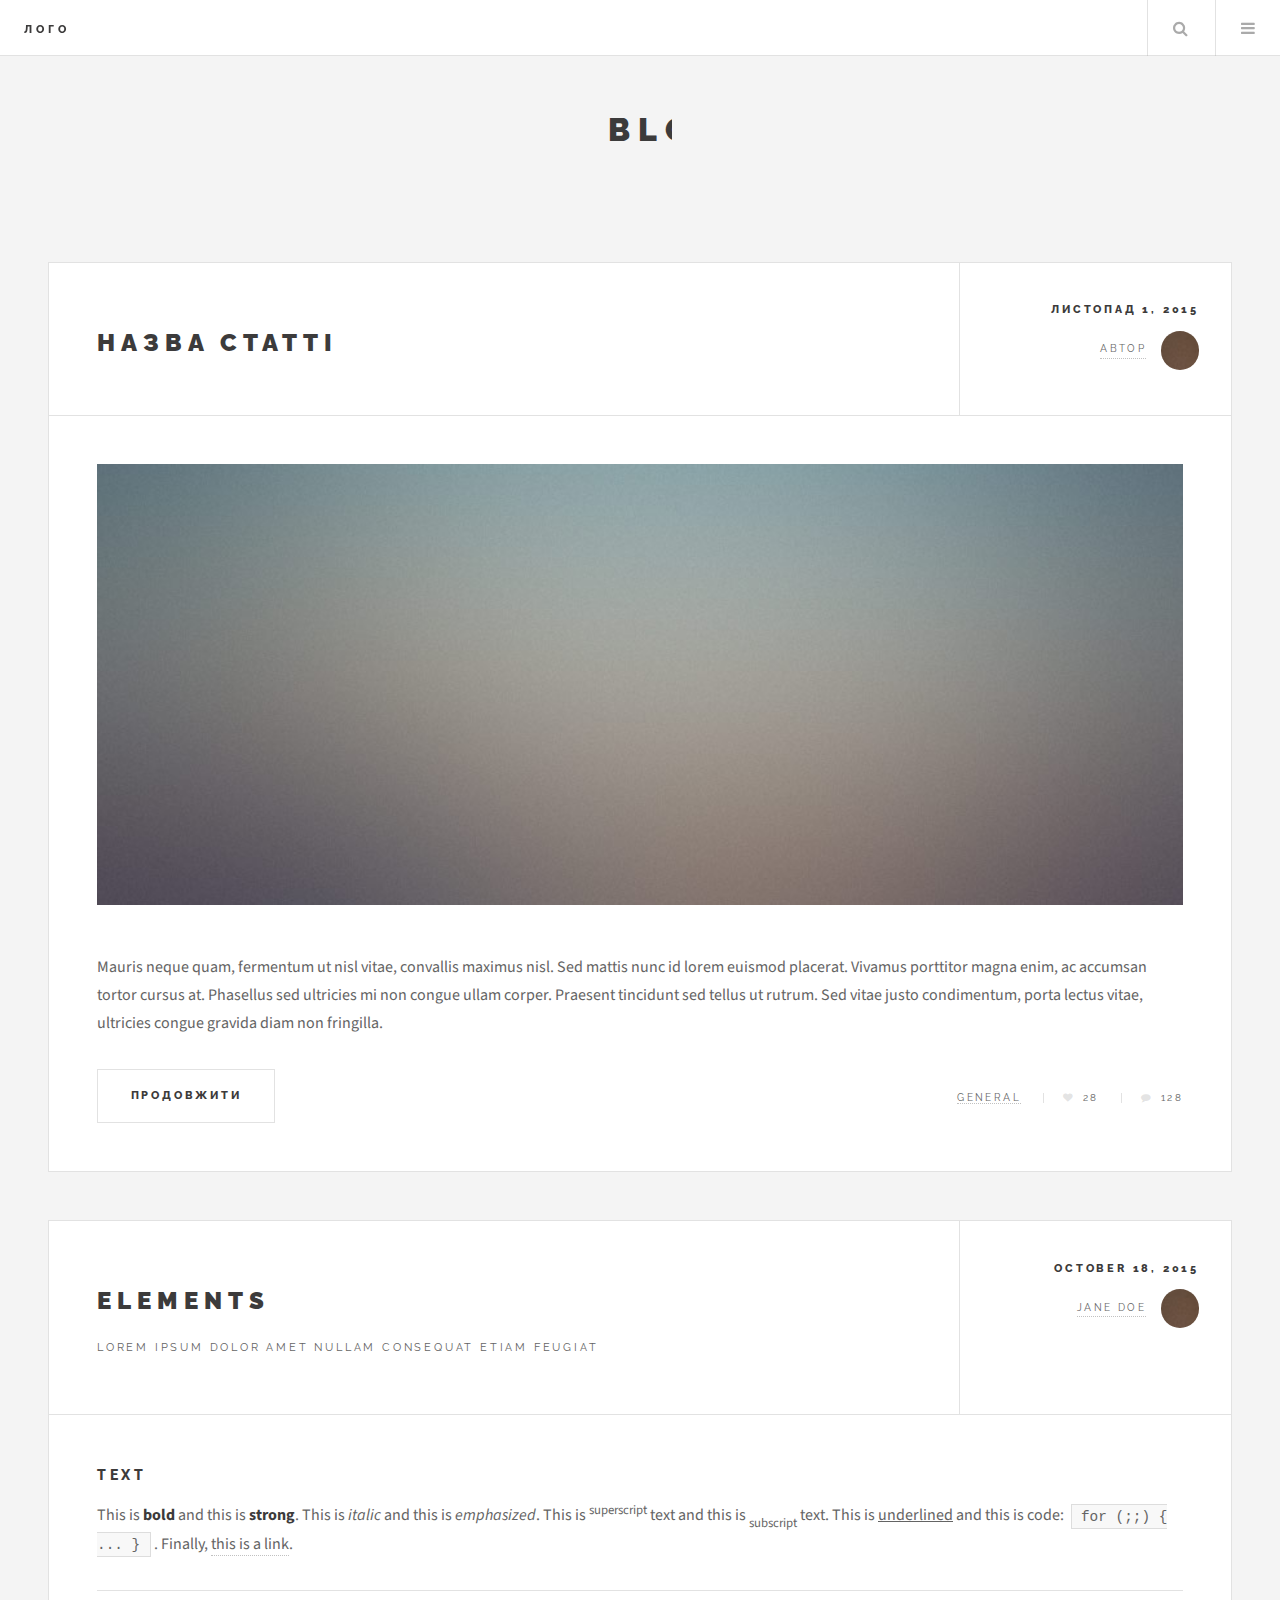
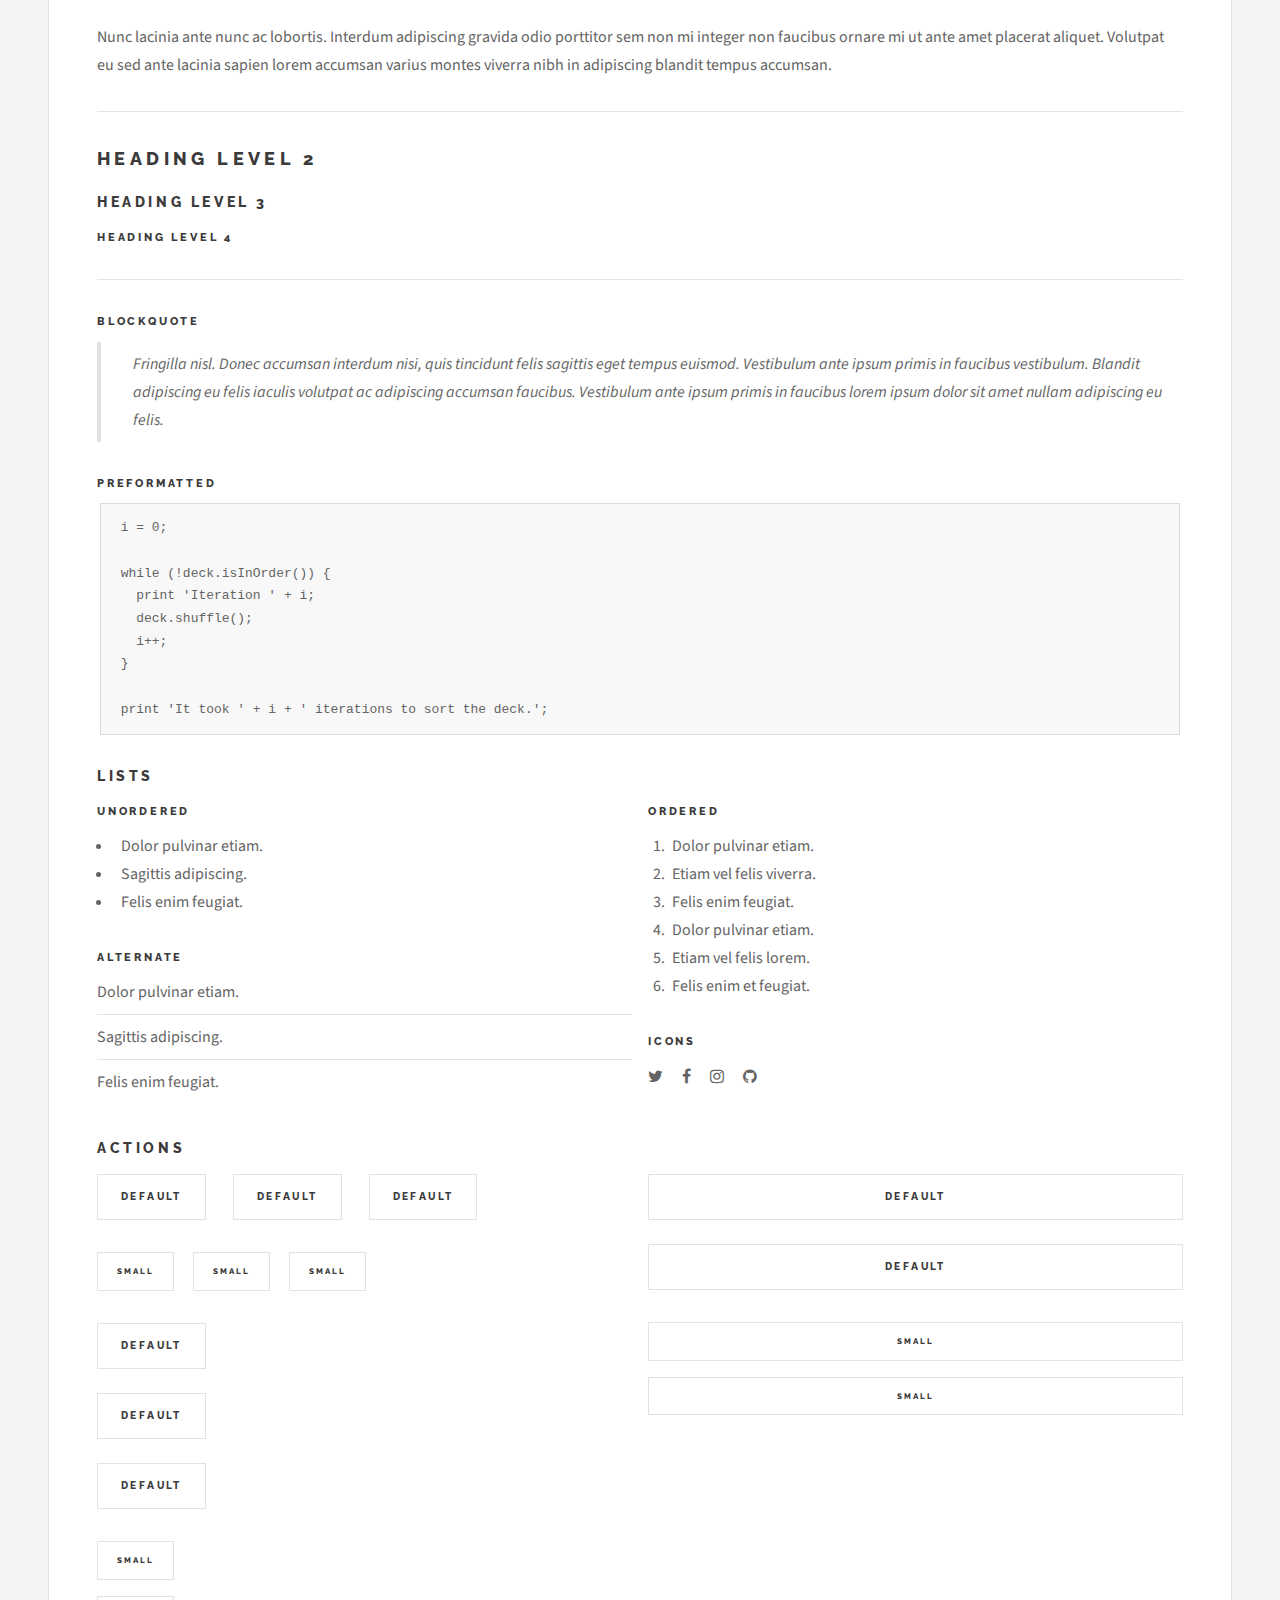
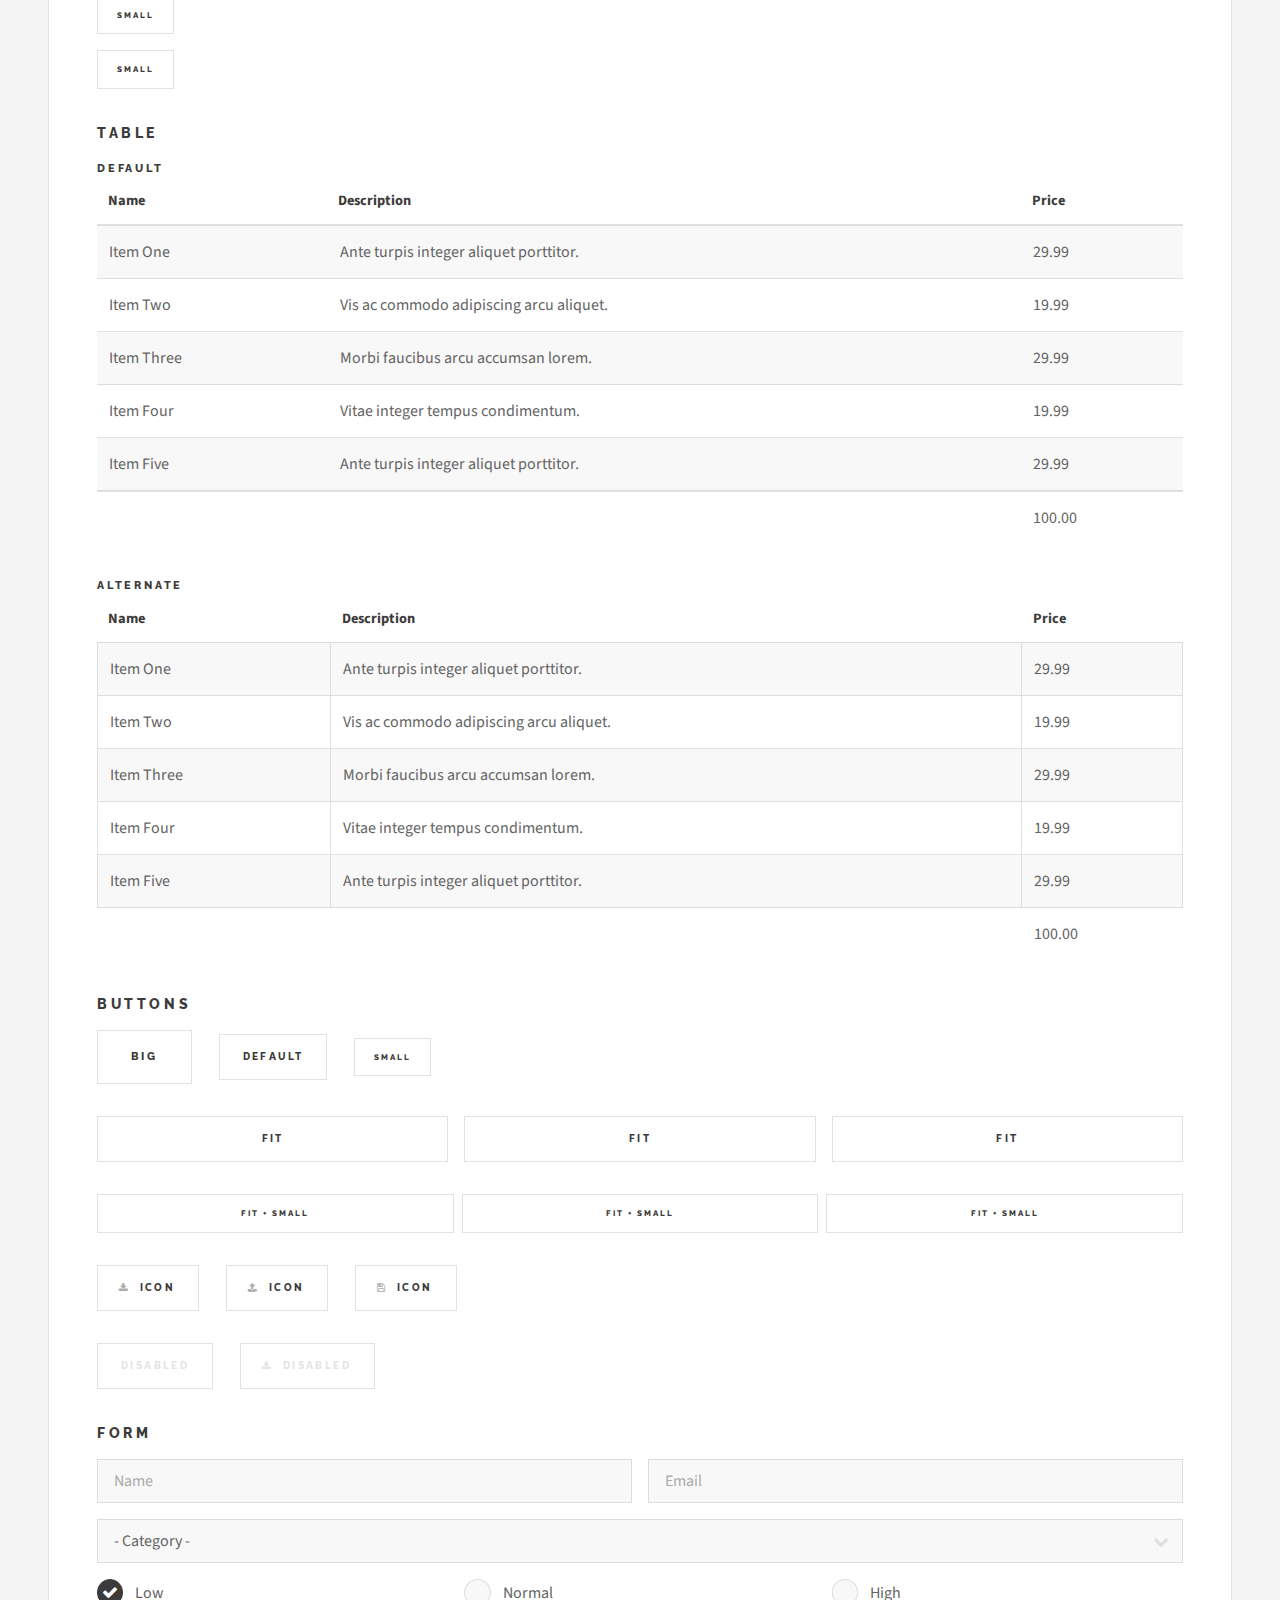
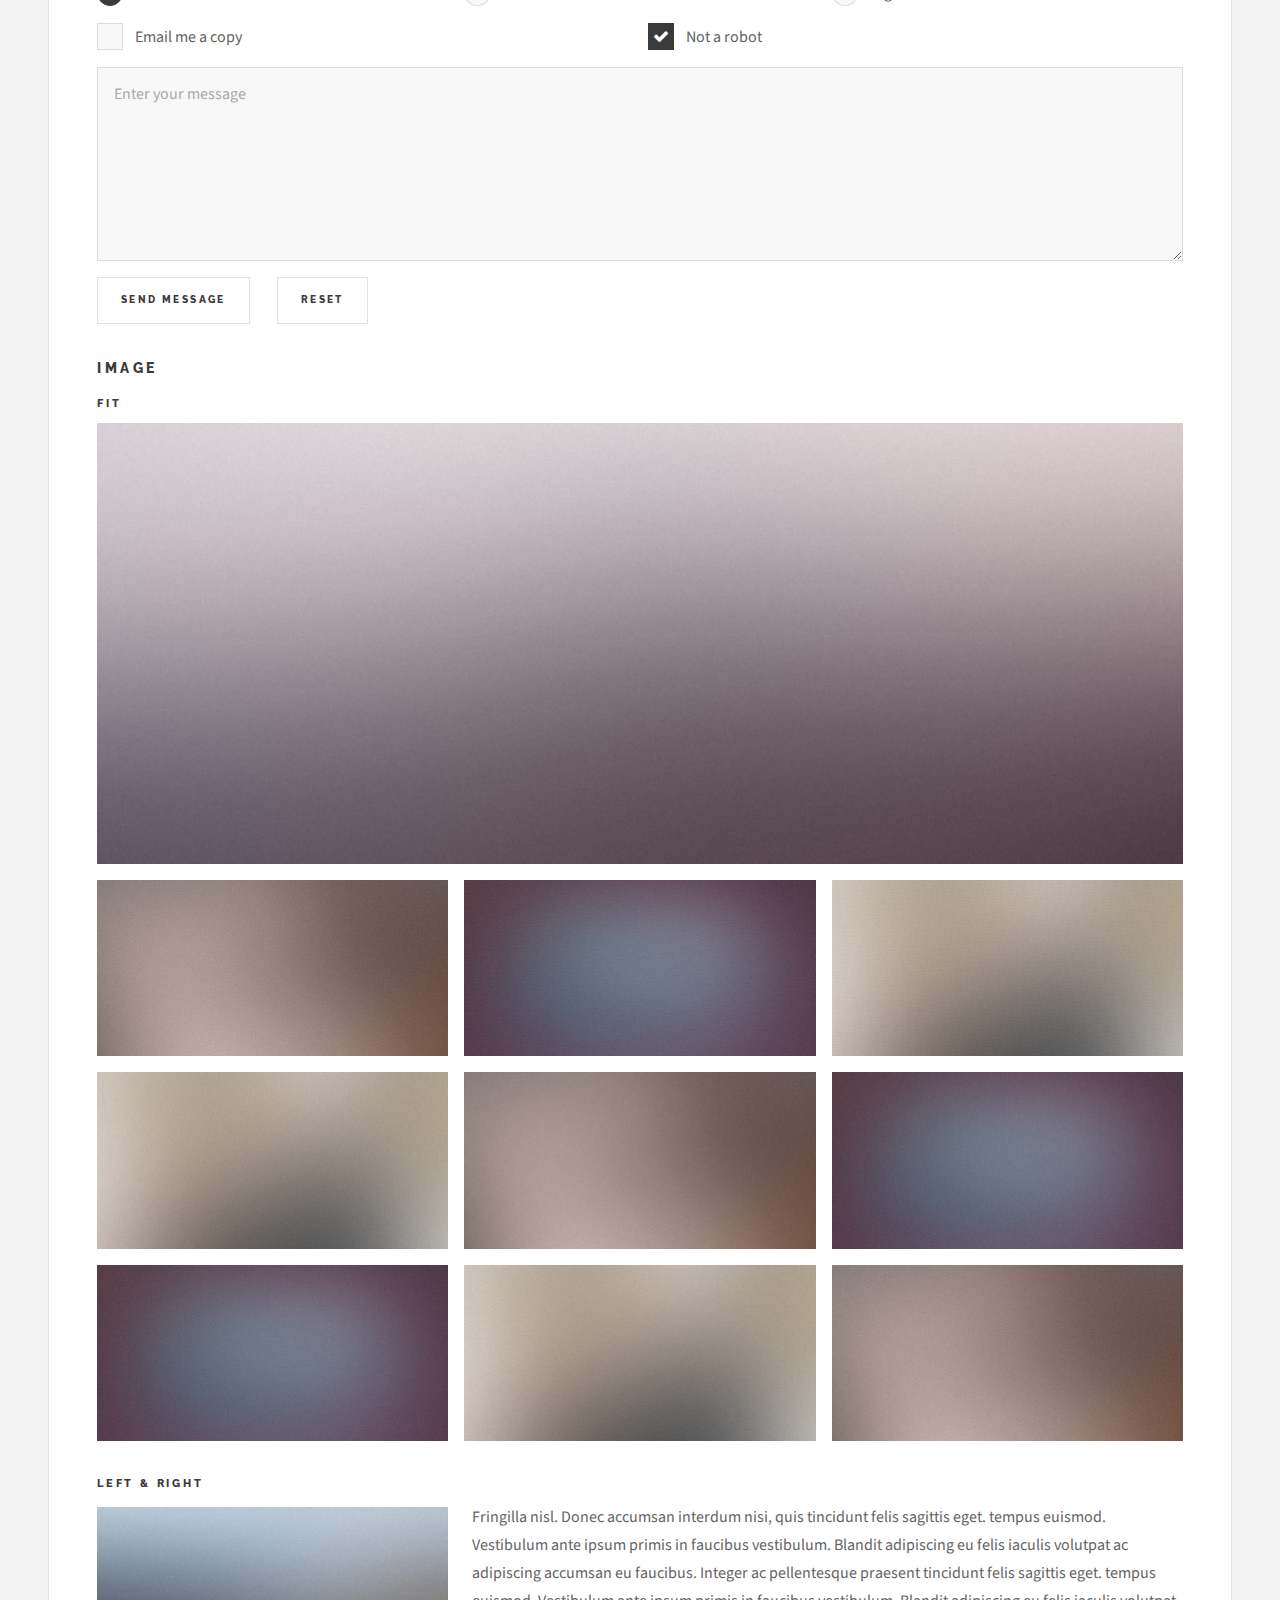
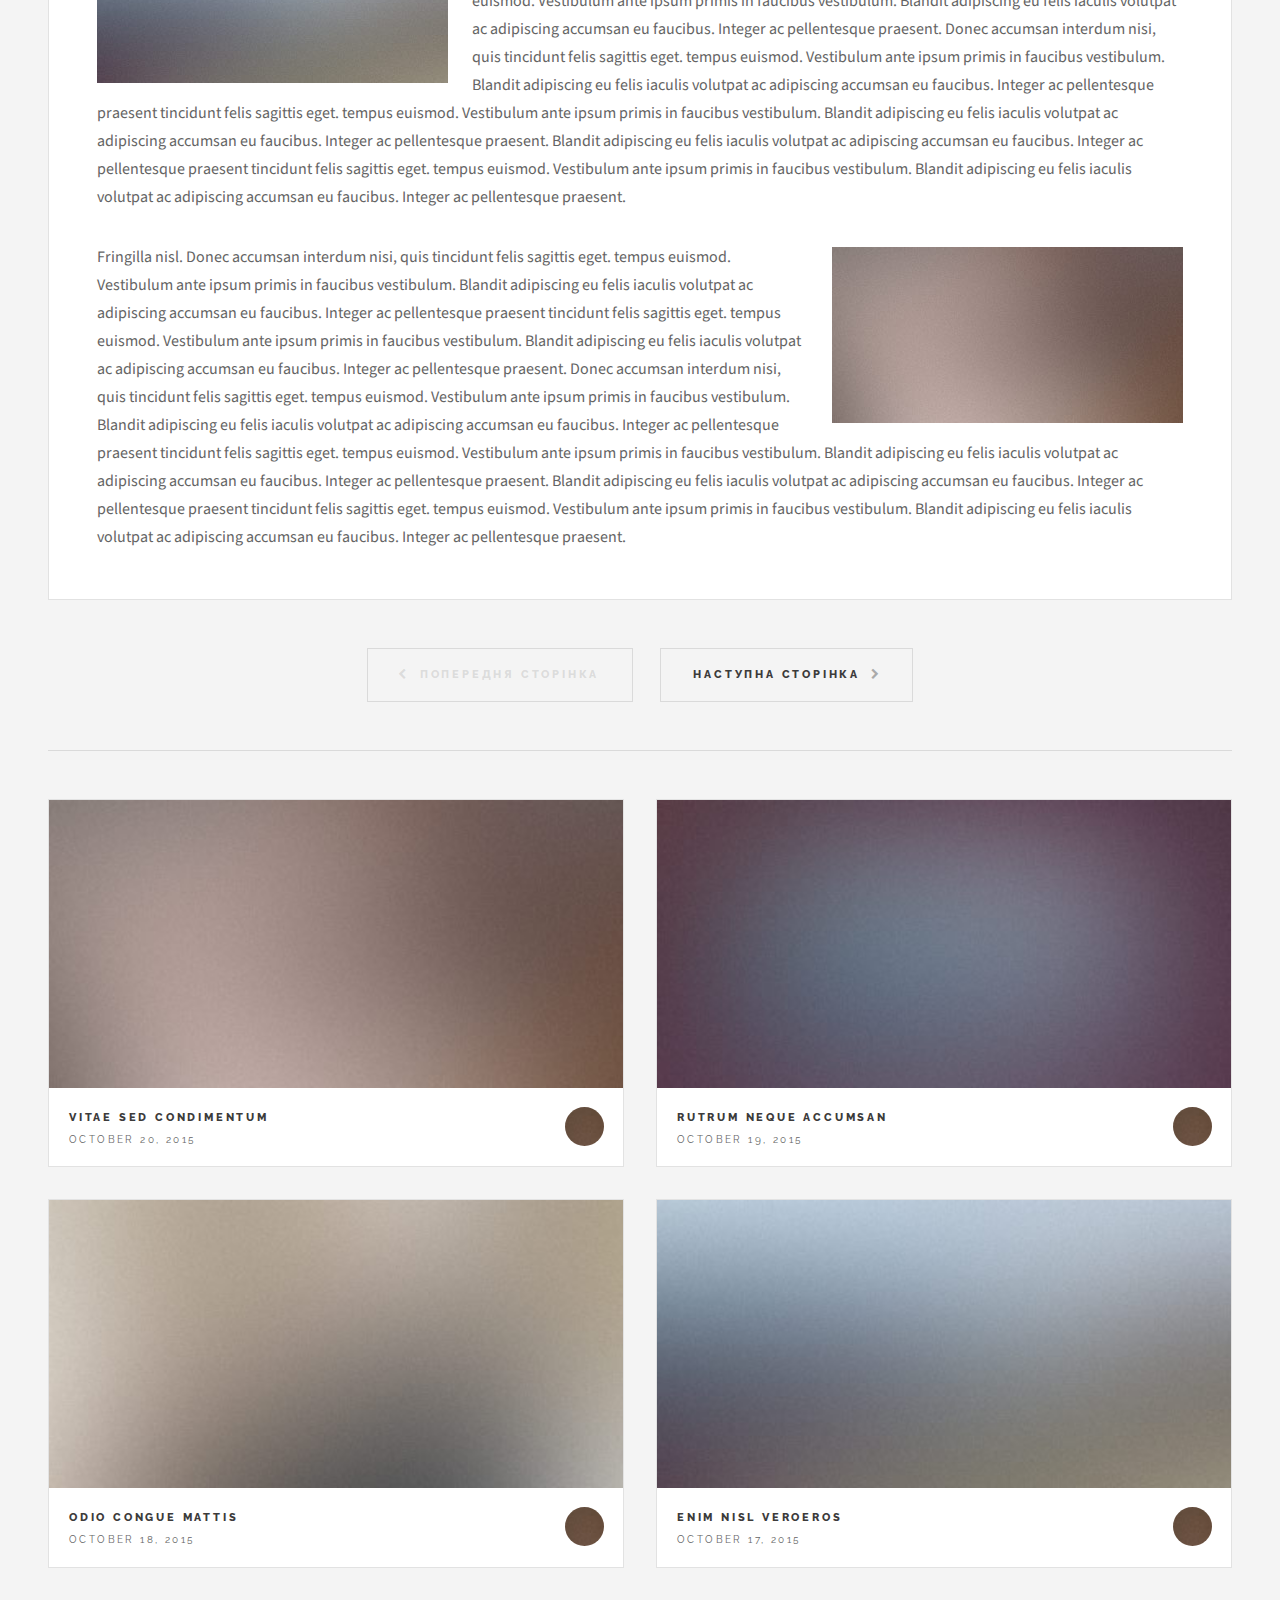
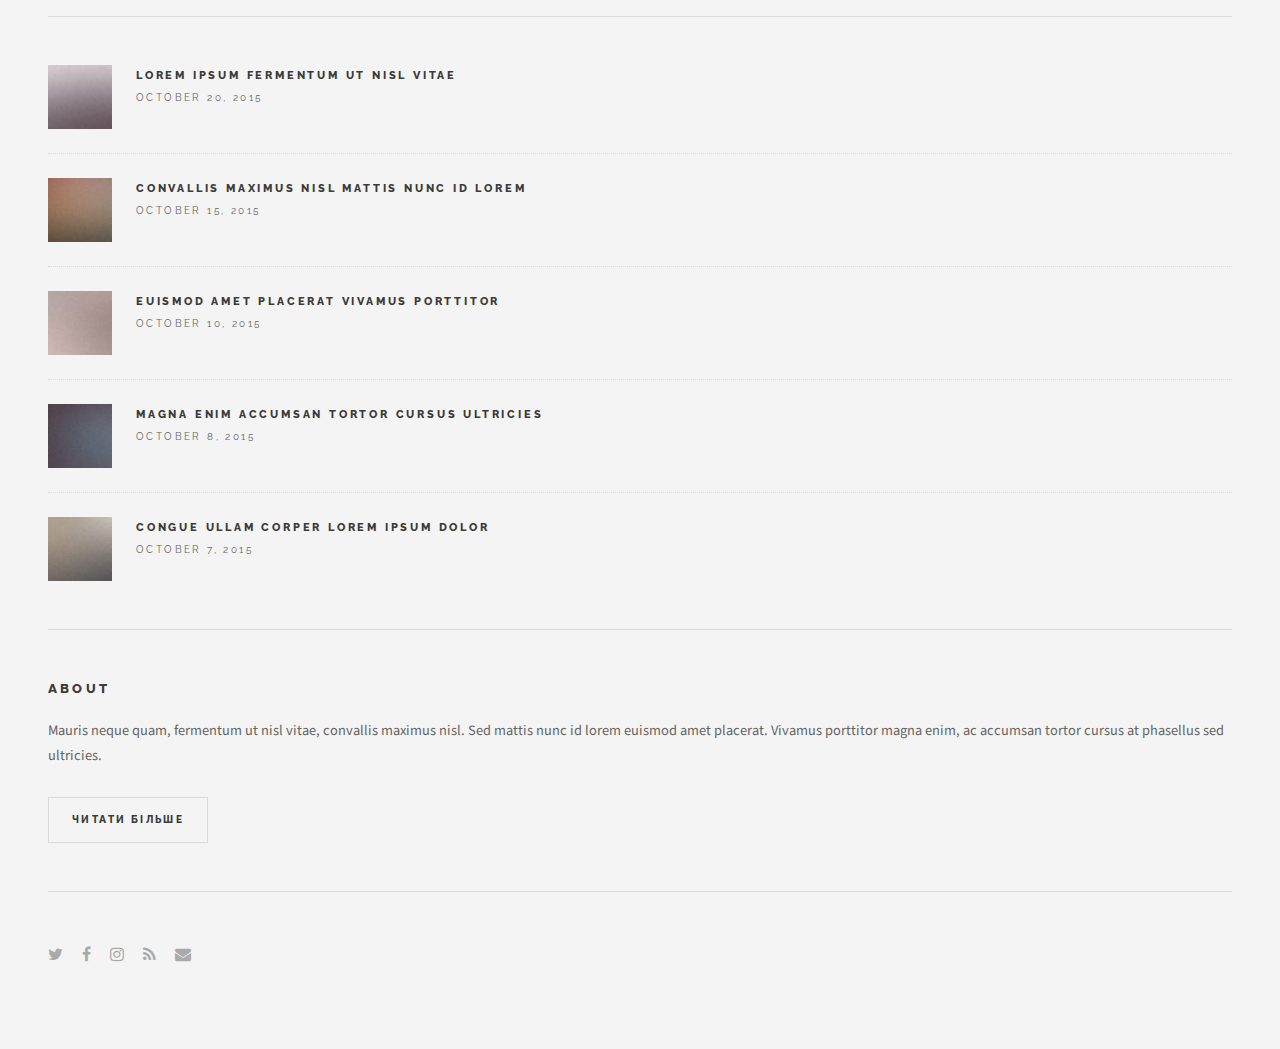
==== commit 0f2168b3: "upd" ====
--- a/index.html
+++ b/index.html
@@ -464,10 +464,11 @@
 
         <!-- Intro -->
         <section id="intro">
-            <a href="#" class="logo"><img src="images/logo.jpg" alt=""/></a>
-            <header>
-                <h2>Future Imperfect</h2>
-            </header>
+            <a href="#" class="logo">
+                <header>
+                    <h2>Blog</h2>
+                </header>
+            </a>
         </section>
 
         <!-- Mini Posts -->
--- a/assets/css/main.css
+++ b/assets/css/main.css
@@ -1,5 +1,6 @@
 @import url(font-awesome.min.css);
 @import url("https://fonts.googleapis.com/css?family=Source+Sans+Pro:400,700|Raleway:400,800,900");
+@import url(style.css);
 
 /*
 	Future Imperfect by HTML5 UP
@@ -3253,7 +3254,7 @@
 		width: 4em;
 	}
 
-		#intro .logo:before {
+		/*#intro .logo:before {
 			background-image: url("data:image/svg+xml;charset=utf8,%3Csvg xmlns='http://www.w3.org/2000/svg' width='100px' height='100px' viewBox='0 0 100 100' preserveAspectRatio='none' zoomAndPan='disable'%3E%3Cpolygon points='0,0 100,0 100,25 50,0 0,25' style='fill:%23f4f4f4' /%3E%3Cpolygon points='0,100 100,100 100,75 50,100 0,75' style='fill:%23f4f4f4' /%3E%3C/svg%3E");
 			background-position: top left;
 			background-repeat: no-repeat;
@@ -3265,7 +3266,7 @@
 			position: absolute;
 			top: 0;
 			width: 100%;
-		}
+		}*/
 
 		#intro .logo img {
 			display: block;
